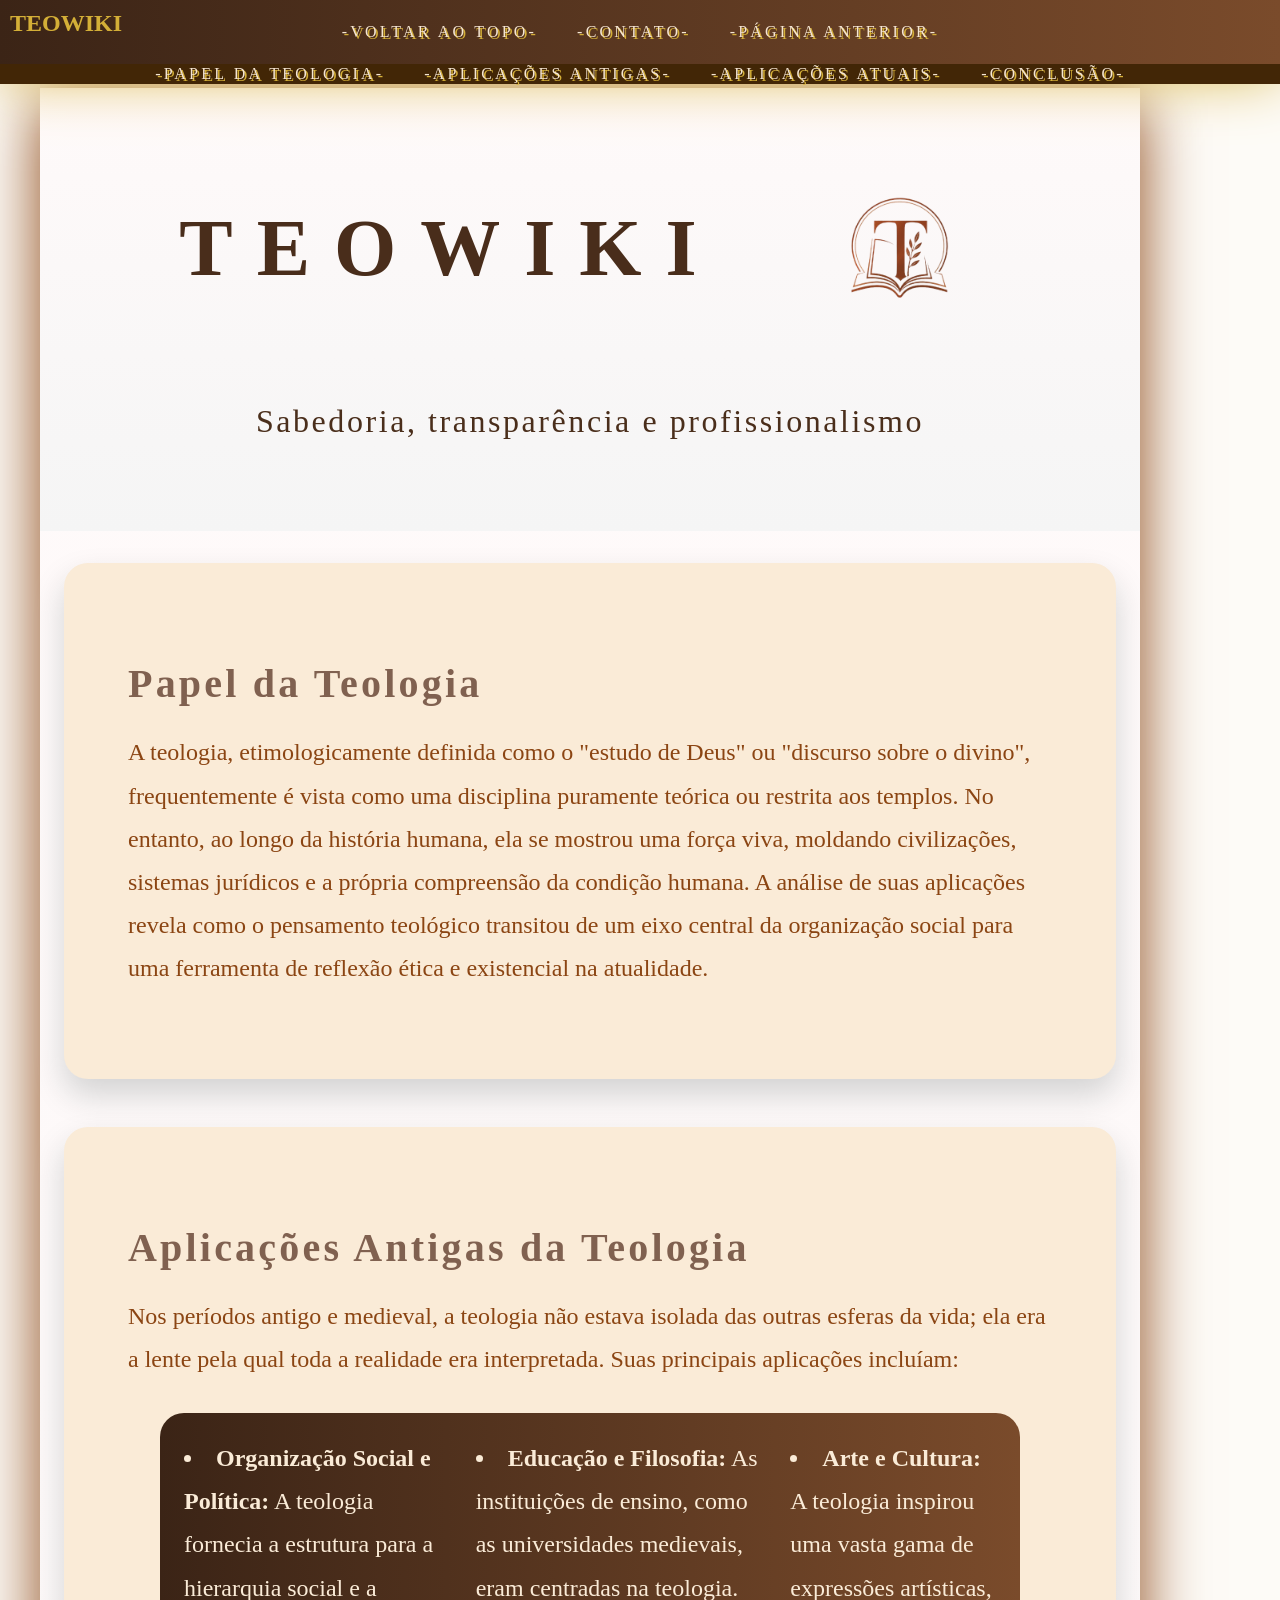
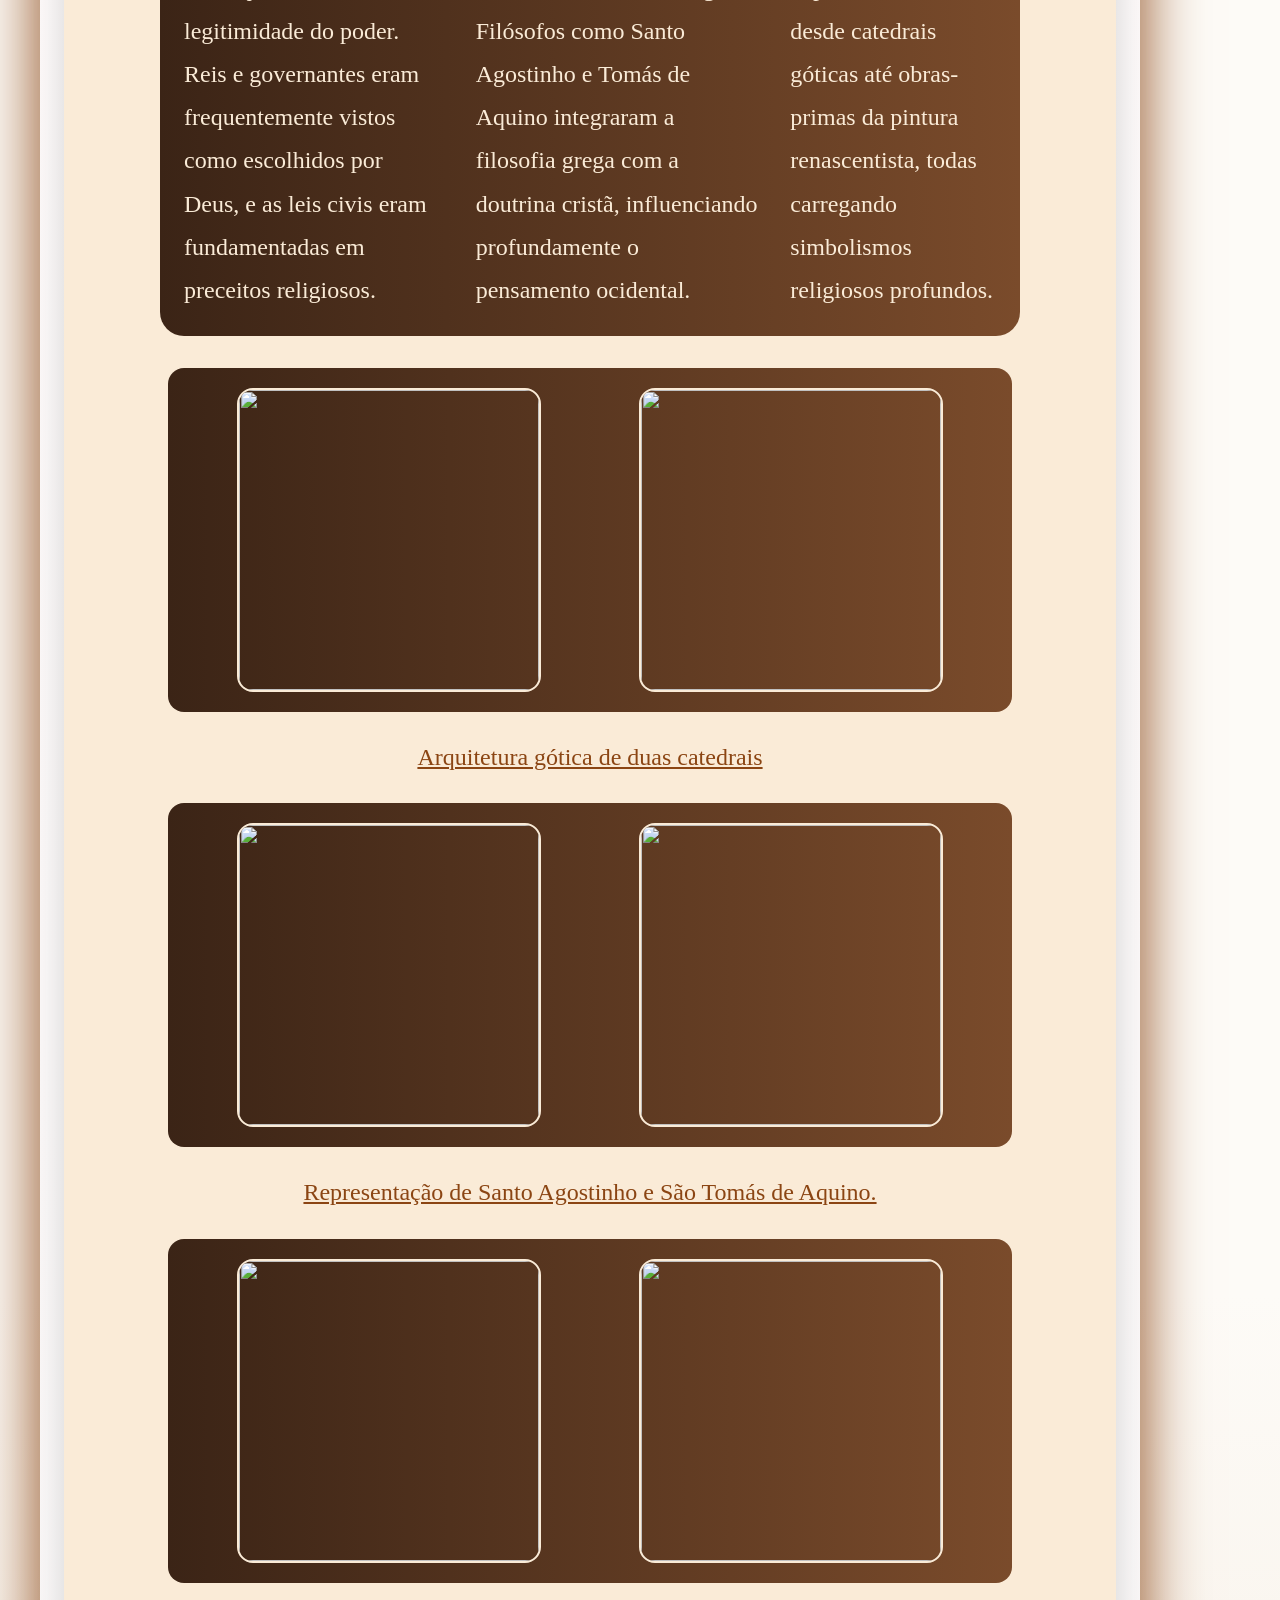
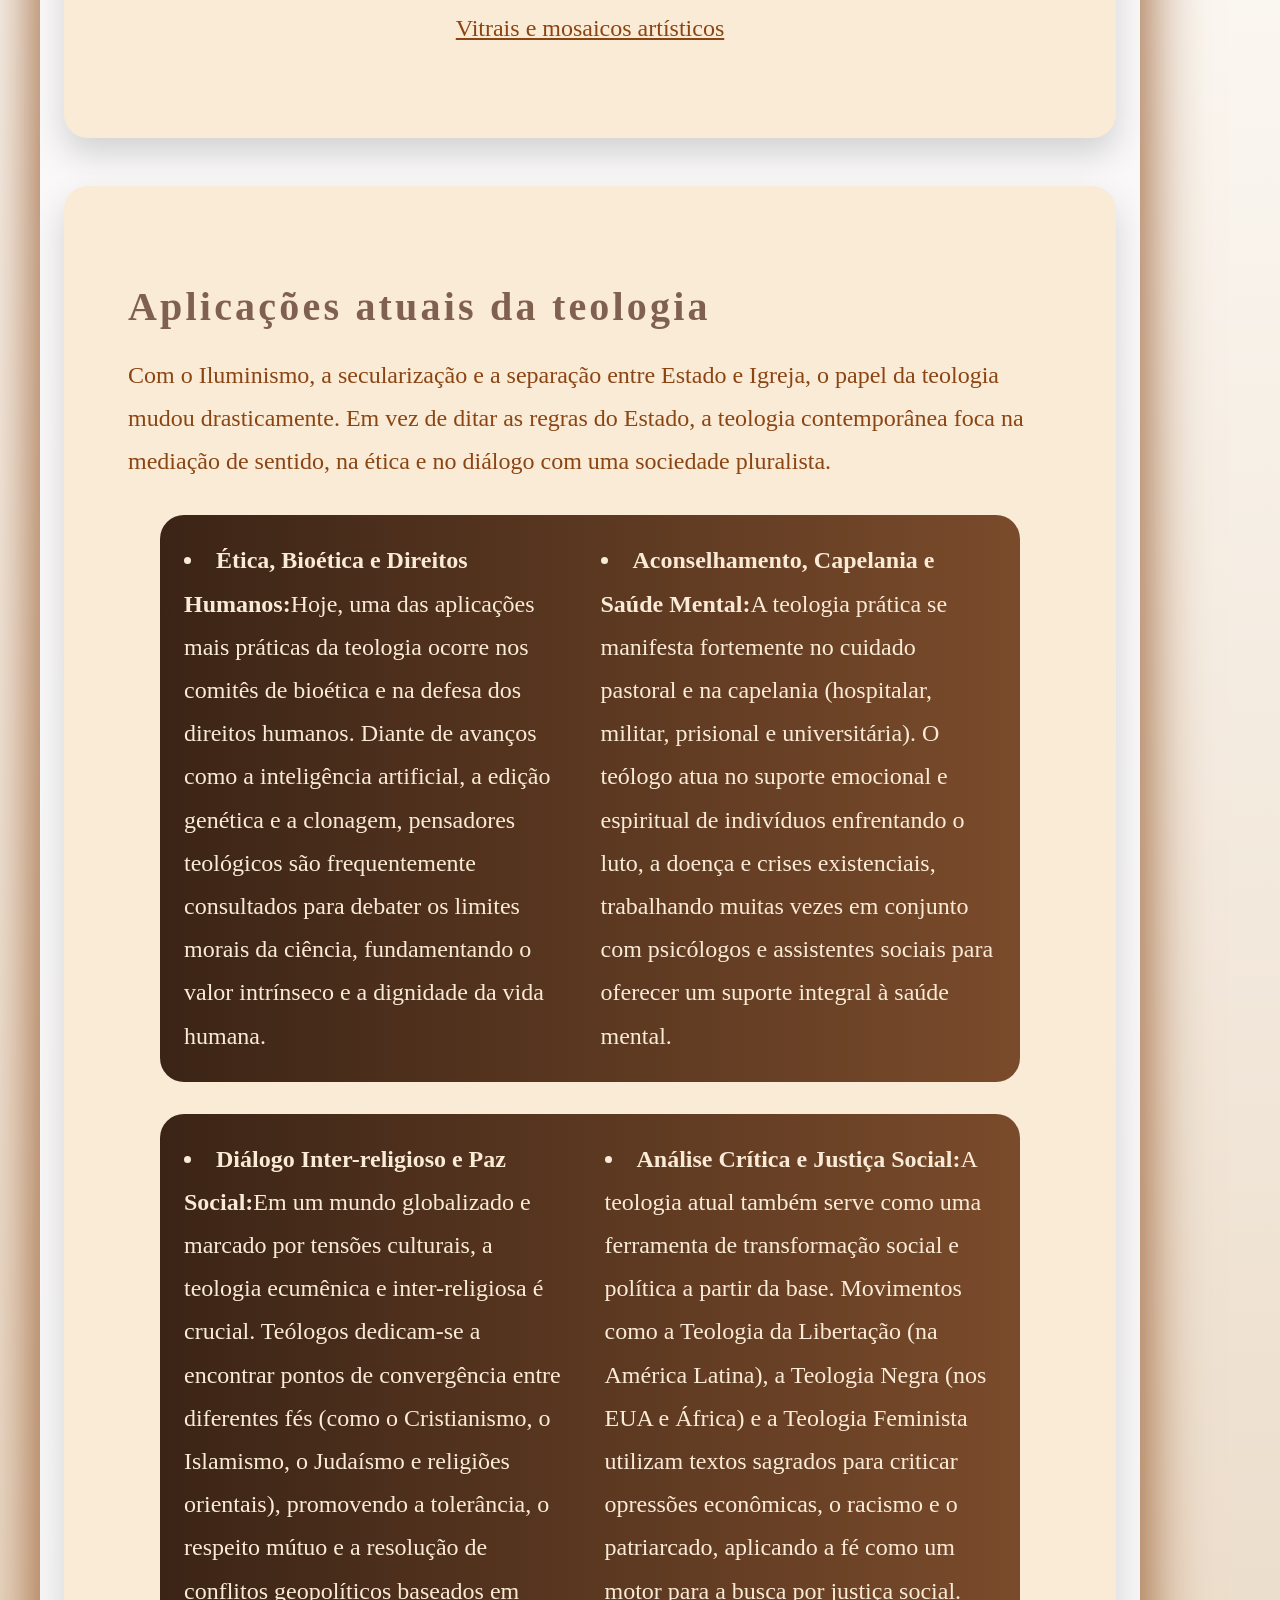
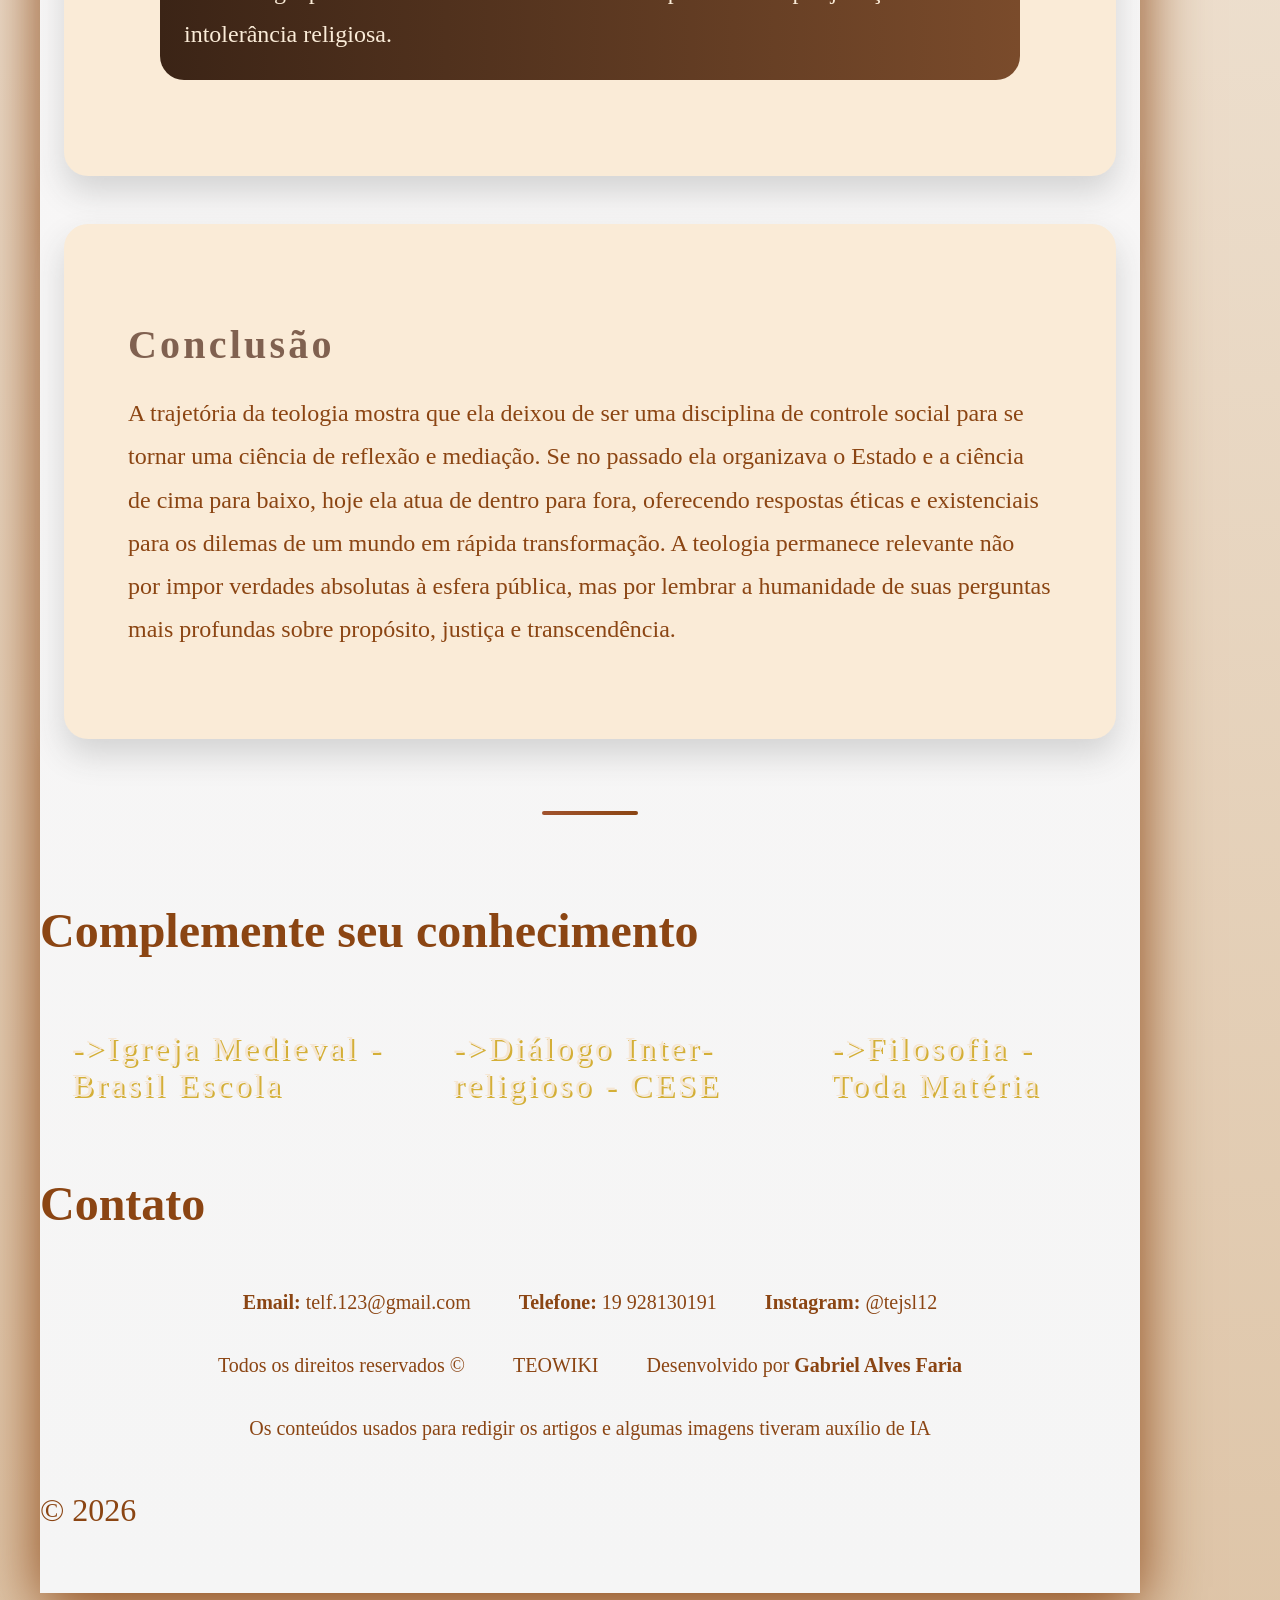
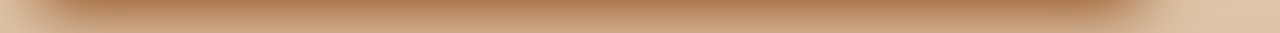
==== SRC/PAGES/Aplicações.html @ 486eb7dd "Introdução a segunda parte do projeto (correção de erros e adição de Javascript" ====
<!DOCTYPE html>
<html lang="en">
<head>
  <meta charset="UTF-8" />
  <meta name="viewport" content="width=device-width, initial-scale=1.0" />
  <title>TEOWIKI</title>
  <link rel="stylesheet" href="../CSS/style.css" />
</head>
<body>
  <main>

     <nav>
      <div class="Título">
      <h1>TEOWIKI</h1>
      </div>
      <a href="#-VOLTAR AO TOPO-">-VOLTAR AO TOPO-</a>
      <a href="#-CONTATO-">-CONTATO-</a>
      <a href="Serviços.html">-PÁGINA ANTERIOR-</a>
    </nav>
    <aside>
      <a href="#-PAPEL DA TEOLOGIA-">-PAPEL DA TEOLOGIA-</a>
      <a href="#-APLICAÇÕES ANTIGAS-">-APLICAÇÕES ANTIGAS-</a>
      <a href="#-APLICAÇÕES ATUAIS-">-APLICAÇÕES ATUAIS-</a>
      <a href="#-CONCLUSÃO-">-CONCLUSÃO-</a>
    </aside>
    <header>
      <div id="-VOLTAR AO TOPO-" class="Logotipo">
      <h1>TEOWIKI</h1>
      <img src="../ASSETS/Images/Imagem_1.png" id="imagem1">
      </div>
      <p>Sabedoria, transparência e profissionalismo</p>
    </header>


    <section>
      <article id="-PAPEL DA TEOLOGIA-" class="Conteúdo">
        <h2>Papel da Teologia</h2>
        <p>
          A teologia, etimologicamente definida como o "estudo de Deus" ou "discurso sobre o divino",
          frequentemente é vista como uma disciplina puramente teórica ou restrita aos templos.
          No entanto, ao longo da história humana, ela se mostrou uma força viva, moldando civilizações,
          sistemas jurídicos e a própria compreensão da condição humana. A análise de suas aplicações revela
          como o pensamento teológico transitou de um eixo central da organização social para uma ferramenta
          de reflexão ética e existencial na atualidade.
        </p>
      </article>

      <article id="-APLICAÇÕES ANTIGAS-" class="Conteúdo">
        <h2>Aplicações Antigas da Teologia</h2>
        <p>
          Nos períodos antigo e medieval, a teologia não estava isolada das outras esferas da vida;
          ela era a lente pela qual toda a realidade era interpretada. Suas principais aplicações incluíam:
        </p>
        <div id="Lista">
          <li>
            <strong>Organização Social e Política:</strong> A teologia fornecia a estrutura
            para a hierarquia social e a legitimidade do poder. Reis e governantes eram frequentemente
            vistos como escolhidos por Deus, e as leis civis eram fundamentadas em preceitos religiosos.
          </li>
          <li>
            <strong>Educação e Filosofia:</strong> As instituições de ensino, como as universidades medievais,
            eram centradas na teologia. Filósofos como Santo Agostinho e Tomás de Aquino integraram a filosofia
            grega com a doutrina cristã, influenciando profundamente o pensamento ocidental.
          </li>
          <li>
            <strong>Arte e Cultura:</strong> A teologia inspirou uma vasta gama de expressões artísticas,
            desde catedrais góticas até obras-primas da pintura renascentista, todas carregando simbolismos
            religiosos profundos.
          </li>
        </div>
        <figure>
          <img src="../ASSETS/Images/Imagem 2 Aplicações.jpg">
          <img src="../ASSETS/Images/Imagem 3 Aplicações.jpg">  
        </figure>
          <p id="Legenda">
            Arquitetura gótica de duas catedrais
          </p>
          <figure>
            <img src="../ASSETS/Images/Imagem 4 Aplicações.jpg">
            <img src="../ASSETS/Images/Imagem 5 Aplicações.webp">
          </figure>
          <p id="Legenda">
            Representação de Santo Agostinho e São Tomás de Aquino.
          </p>
          <figure>
            <img src="../ASSETS/Images/Imagem 6 Aplicações.jpg">
            <img src="../ASSETS/Images/Imagem 7 Aplicações.jpg">
          </figure>
          <p id="Legenda">
            Vitrais e mosaicos artísticos
          </p>
      </article>

      <article id="-APLICAÇÕES ATUAIS-" class="Conteúdo">
        <h2>Aplicações atuais da teologia</h2>
        <p>
          Com o Iluminismo, a secularização e a separação entre Estado e Igreja, o papel da teologia
          mudou drasticamente. Em vez de ditar as regras do Estado, a teologia contemporânea foca
          na mediação de sentido, na ética e no diálogo com uma sociedade pluralista.
        </p>
        <div id="Lista">
          <li>
            <strong>Ética, Bioética e Direitos Humanos:</strong>Hoje, uma das aplicações mais práticas
            da teologia ocorre nos comitês de bioética e na defesa dos direitos humanos. Diante de
            avanços como a inteligência artificial, a edição genética e a clonagem, pensadores
            teológicos são frequentemente consultados para debater os limites morais da ciência,
            fundamentando o valor intrínseco e a dignidade da vida humana.
          </li>
          <li>
            <strong>Aconselhamento, Capelania e Saúde Mental:</strong>A teologia prática se manifesta
            fortemente no cuidado pastoral e na capelania (hospitalar, militar, prisional e universitária).
            O teólogo atua no suporte emocional e espiritual de indivíduos enfrentando o luto,
            a doença e crises existenciais, trabalhando muitas vezes em conjunto com psicólogos
            e assistentes sociais para oferecer um suporte integral à saúde mental.
          </li>
        </div>
        <div id="Lista">
          <li>
            <strong>Diálogo Inter-religioso e Paz Social:</strong>Em um mundo globalizado e marcado por tensões
            culturais, a teologia ecumênica e inter-religiosa é crucial. Teólogos dedicam-se a encontrar 
            pontos de convergência entre diferentes fés (como o Cristianismo, o Islamismo, o Judaísmo e
            religiões orientais), promovendo a tolerância, o respeito mútuo e a resolução de conflitos
            geopolíticos baseados em intolerância religiosa.
          </li>
          <li>
            <strong>Análise Crítica e Justiça Social:</strong>A teologia atual também serve como uma ferramenta
            de transformação social e política a partir da base. Movimentos como a Teologia da Libertação
            (na América Latina), a Teologia Negra (nos EUA e África) e a Teologia Feminista utilizam textos
            sagrados para criticar opressões econômicas, o racismo e o patriarcado, aplicando a fé como um
            motor para a busca por justiça social.
          </li>
        </div>
      </article>
      <article id="-CONCLUSÃO-" class="Conteúdo">
        <h2>Conclusão</h2>
        <p>
        A trajetória da teologia mostra que ela deixou de ser uma disciplina de controle social para se tornar
        uma ciência de reflexão e mediação. Se no passado ela organizava o Estado e a ciência de cima para baixo,
        hoje ela atua de dentro para fora, oferecendo respostas éticas e existenciais para os dilemas de um 
        mundo em rápida transformação. A teologia permanece relevante não por impor verdades absolutas à esfera
        pública, mas por lembrar a humanidade de suas perguntas mais profundas sobre propósito, justiça e transcendência.
        </p>
      </article>

      <div class="Barradecorativa"></div>
    </section>

    <footer id="-CONTATO-">
      <h2>Complemente seu conhecimento</h2>
      <div class="Complementos">
        <a href="https://brasilescola.uol.com.br/historiag/igreja-medieval.htm">->Igreja Medieval - Brasil Escola</a>
        <a href="https://cese.org.br/blog/dialogo-inter-religioso-o-que-e-quem-participa-e-como-surgiu/">->Diálogo Inter-religioso - CESE</a>
        <a href="https://www.todamateria.com.br/o-que-e-filosofia/">->Filosofia - Toda Matéria</a>
      </div>
      <h2>Contato</h2>
      <div class="Contatos">
        <p><strong>Email:</strong> telf.123@gmail.com</p>
        <p><strong>Telefone:</strong> 19 928130191</p>
        <p><strong>Instagram:</strong> @tejsl12</p>
      </div>
      <div class="Contatos">
        <p>
          Todos os direitos reservados &copy;
        </p>
        <p>
          TEOWIKI
        </p>
        <p>
          Desenvolvido por <strong>Gabriel Alves Faria</strong>
        </p>
      </div>
      <div class="Contatos">
        <p>Os conteúdos usados para redigir os artigos e algumas imagens tiveram auxílio de IA</p>
      </div>
      <p>&copy; 2026</p>
    </footer>
  </main>
</body>
</html>
---- SRC/CSS/style.css ----
/*Definições universais de fonte e tipo de rolagem*/

html{
  scroll-behavior: smooth;
  font-family: 'Georgia', 'Times New Roman', serif;
}

/*Estilização da barra de navegação principal*/

nav{
  position: fixed;
  top: 0;
  left: 0;
  width: 100%;
  height: 64px;
  display: flex;
  align-items: center;
  justify-content: center;
  gap: 2.5rem;
  background: linear-gradient(to right, #3b2416, #7a4b2b);
  box-shadow: 0px 10px 60px  #D4AF37;
}

/*Estilização dos links da barra de navegação e dos demais links*/

nav a:link,nav a:visited, aside a:link, aside a:visited, .Conteúdo a:link, .Conteúdo a:visited, .Complementos a:link, .Complementos a:visited {
  color: #F5E6D3;
  text-decoration:none;
  letter-spacing: 0.2rem;
  text-shadow: 2px 2px #D4AF37;
}

/*Estilização da logotipo presente na barra de navegação*/

.Título{
  position: fixed;
  top: -10px;
  left: 10px;
  display: flex;
  align-items: center;
  justify-content: center;
  font-family: 'Palatino Linotype', 'Book Antiqua', Palatino, serif;
  color: #D4AF37;
}

/*Barra de navegação secundária presente nos artigos*/

aside{
  position: fixed;
  top: 64px;
  left: 0;
  width: 100%;
  height: 20px;
  display: flex;
  align-items: center;
  justify-content: center;
  gap: 2.5rem;
  background-color: #422606;
  color: #f7efe6;
}

/*Estilização dos links presentes no corpo da página*/

.Conteúdo a:link, .Conteúdo a:visited {
  color: sienna;
  text-decoration:none;
  letter-spacing: 0.2rem;
  font-size: 2rem;
  text-shadow: 1px 1px snow, 2px 2px saddlebrown;
}

/*Estilização do fundo da página e do posicionamento dos itens*/

body {
  background: linear-gradient( #FDFBF7 0%, #FDFBF7 45%, #dec5a8 100%);
  color: saddlebrown;
  place-items: center;
  padding:5rem 2rem 2rem 2rem;
}

/*Estilização do conteúdo principal, a seção central ao meio do body*/

main {
  width: 100%;
  max-width: 1100px;
  background: linear-gradient(snow, whitesmoke);
  box-shadow: 0 15px 60px saddlebrown;
}

/*Estilização da logotipo completa, a que está dentro do main*/

header {
  padding: 4rem 3rem 4rem 3rem;
  text-align: center;
  background: linear-gradient(snow, whitesmoke);
}

/*Estilização do título da logo*/

header h1{
  font-size: 5rem;
  letter-spacing: 0.3em;
  line-height: 1.05;
  margin-bottom: 1rem;
  font-family: 'Palatino Linotype', 'Book Antiqua', Palatino, serif;
  color: #4A2E1B;
}

/*Estilização do slogan da logo*/

header p {
  font-size: 2rem;
  margin: 1.5rem 1rem 0rem 1rem;
  line-height: 1.85;
  color: #4A2E1B;
  letter-spacing: 0.08em;
  padding: 1rem 4rem 1rem 4rem;
}

/*Espaçamento entre a imaqem e o título */

.Logotipo{
  display: flex;
  justify-content: center;
  mix-blend-mode: multiply;
  gap: 5rem;
}

/*Logotipo*/

#imagem1{
  width: 200px;
  height: 200px;
  mix-blend-mode: multiply;
}

/*Fundo e posicionamento interno das divs que comportam imagens*/

figure{
  display: flex;
  align-items: center;
  justify-content: space-around;
  background: linear-gradient(to right, #3b2416, #7a4b2b);
  padding: 20px;
  border-radius:1rem;
}

/*Bordas e transições de largura das imagens*/

figure img{
  border-radius:1rem;
  border:2px solid antiquewhite;
  width: 300px;
  height: 300px;
  transition: width 2s;
}

/*Transição passando o mouse*/

figure img:hover{
   width: 500px;
}

/*Legenda das imagens*/

#Legenda{
  display: flex;
  justify-content: center;
  font-size: 1.5rem;
  text-decoration: underline;
}

/*Seção que comporta os articles, que subdividem a página*/

section {
  display: flex;
  flex-direction: column;
  gap: 3rem;
  padding: 2rem 1.5rem 3rem 1.5rem;
}

/*Estilização dos quadrados que possuem o conteúdo do site*/

article {
  background: antiquewhite;
  border-radius: 1.5rem;
  padding: 4rem;
  box-shadow: 0 16px 32px lightgray;
}

article h2 {
  margin-bottom: 0.75rem;
  color: #806150;
  font-size: 2.5rem;
  letter-spacing: 0.08em;
}

article p {
  color: saddlebrown;
  line-height: 1.8;
  font-size: 1.5rem;
}

.Barradecorativa {
  width: 6rem;
  height: 0.25rem;
  margin: 1.5rem auto 0rem;
  background: linear-gradient(to right, sienna, saddlebrown);
  border-radius: 1000px;
}

/*Estilização das listas com tópicos*/

#Lista{
  display: flex;
  flex-direction:row;
  font-size: 1.5rem;
  gap: 2rem;
  padding: 1rem;
  line-height: 1.8;
  border-radius: 5px;
  background: linear-gradient(to right, #3b2416, #7a4b2b);
  color: antiquewhite;
  padding: 1.5rem;
  border-radius: 1.5rem;
  margin: 2rem;
}

/*Seção final do site, com contatos*/

footer{
  place-items: center;
  flex-wrap: wrap;
  font-size: 2rem;
  padding-bottom: 2rem;
}

/*Links e conteúdos adicionais no final*/

.Complementos{
  display: flex;
  justify-content: center;
  gap: 2rem;
  font-size: 2rem;
  padding: 2rem;
}

/*Article mais chamativo*/

.Artigos{
  display: flex;
  flex-direction: column;
  justify-content: center;
  align-items: center;
  background: antiquewhite;
  border:0.5rem solid sienna;
  border-radius: 1.5rem;
  padding: 4rem;
  box-shadow: 0 32px 64px saddlebrown;
  font-size: 2rem;
}

/*Links do final da página*/

.Artigos a{
  color: sienna;
  text-decoration:underline;
  letter-spacing: 0.2rem;
  text-shadow: 1px 1px snow, 2px 2px saddlebrown;
}


/*Estilização do conteúdo interno do footer*/

.Contatos{
  display: flex;
  justify-content: center;
  gap: 3rem;
  font-size: 1.25rem;
}
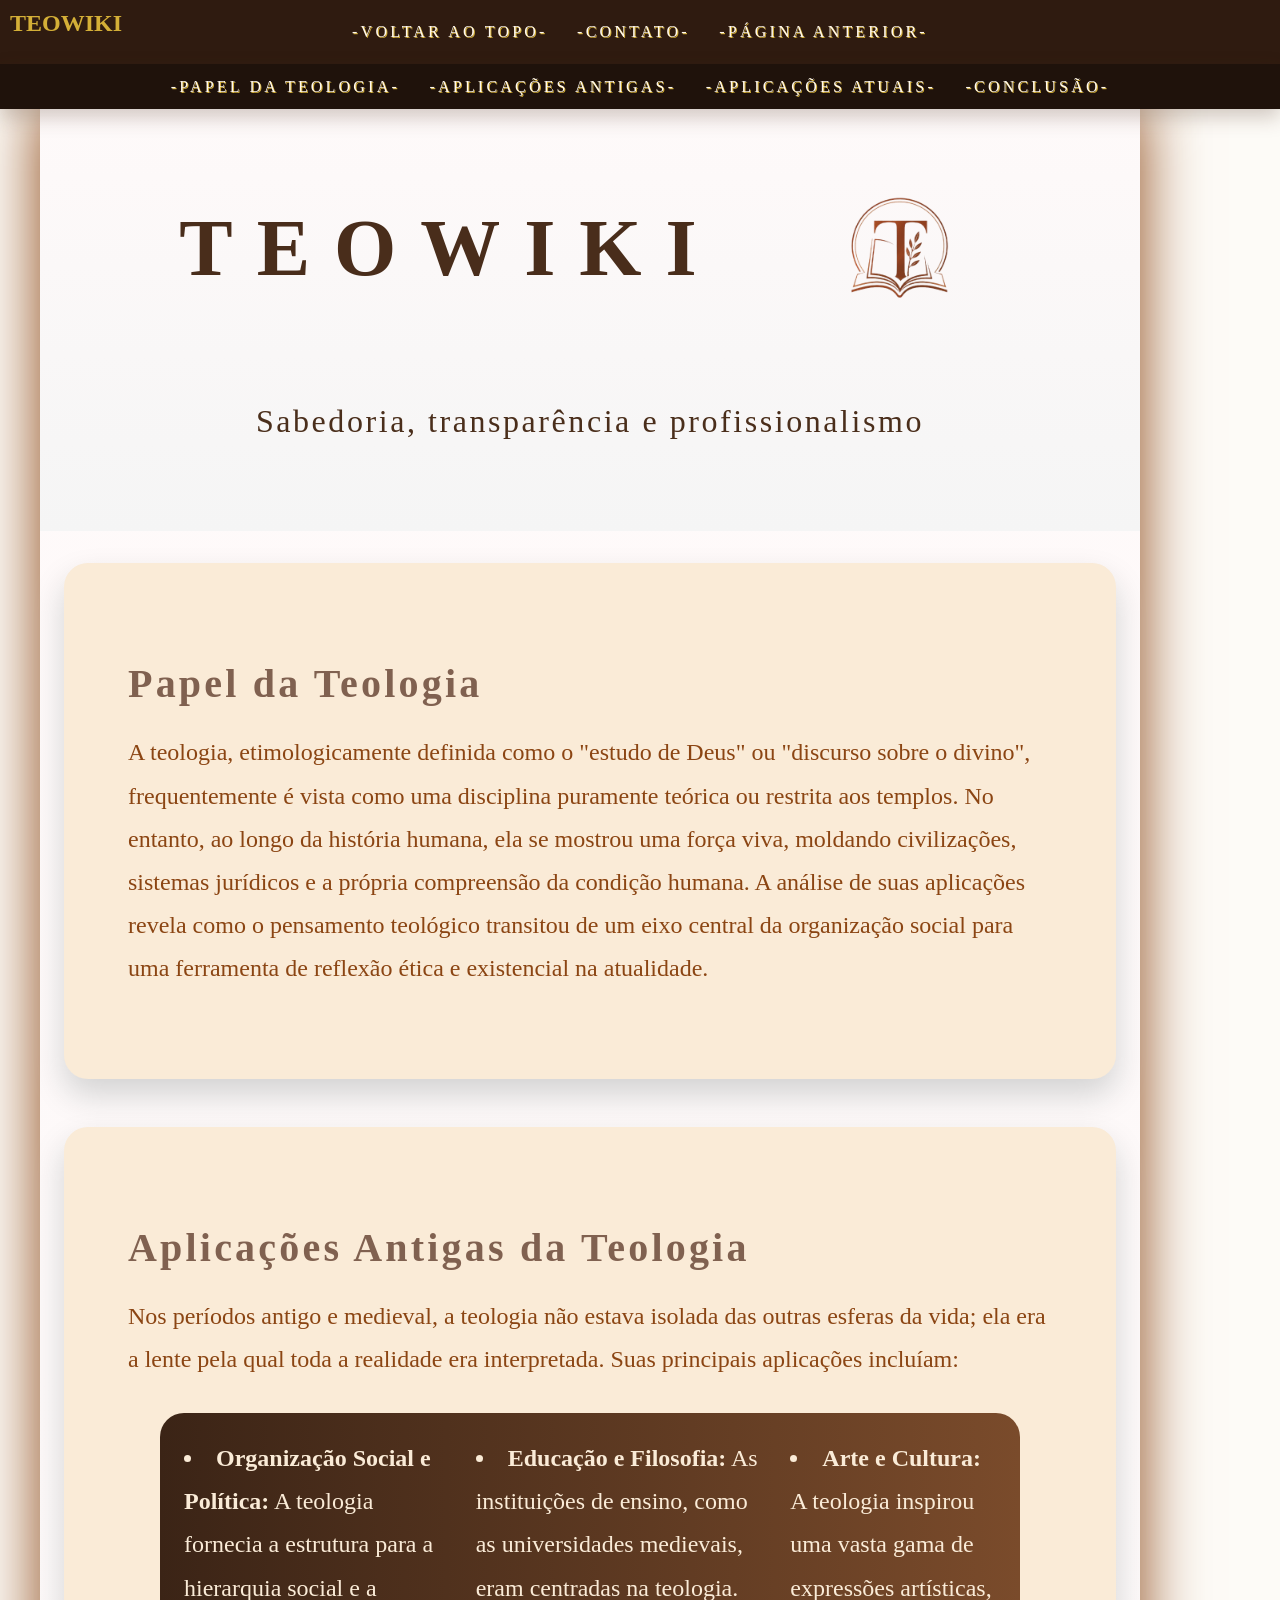
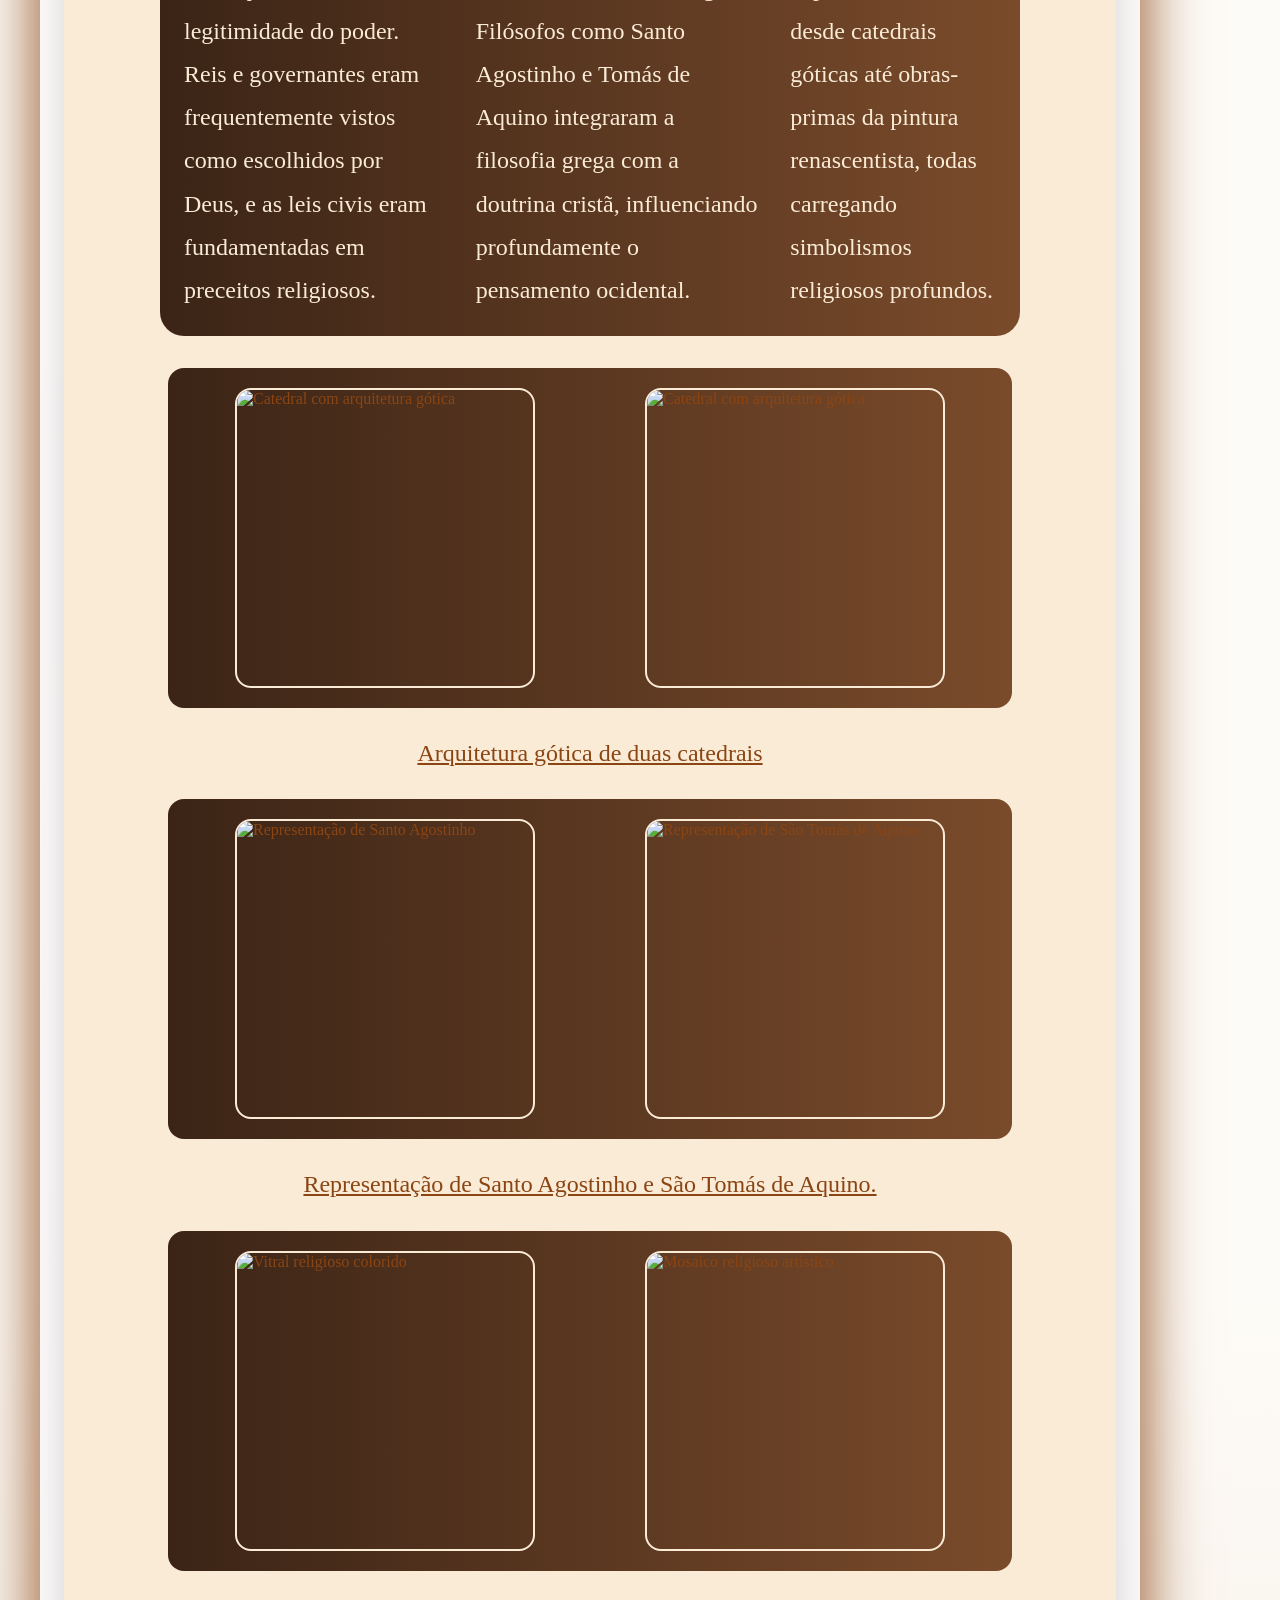
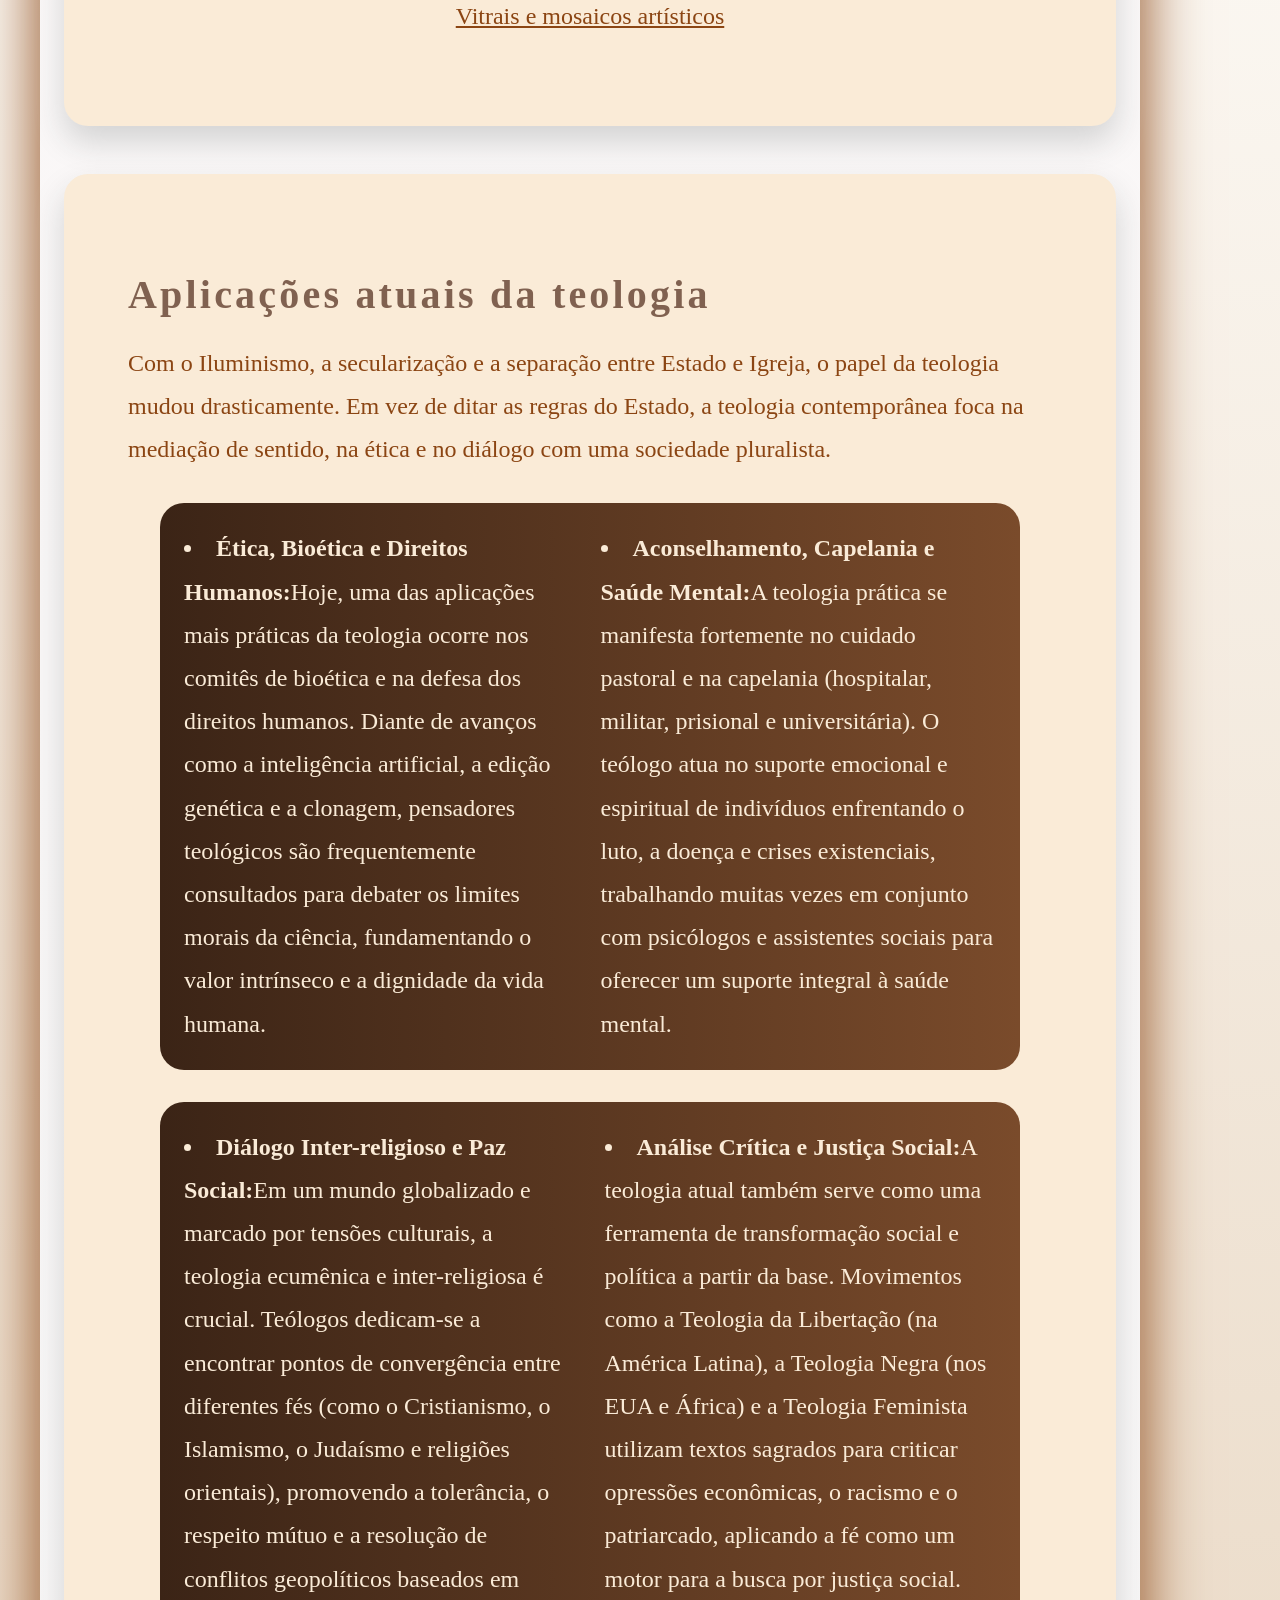
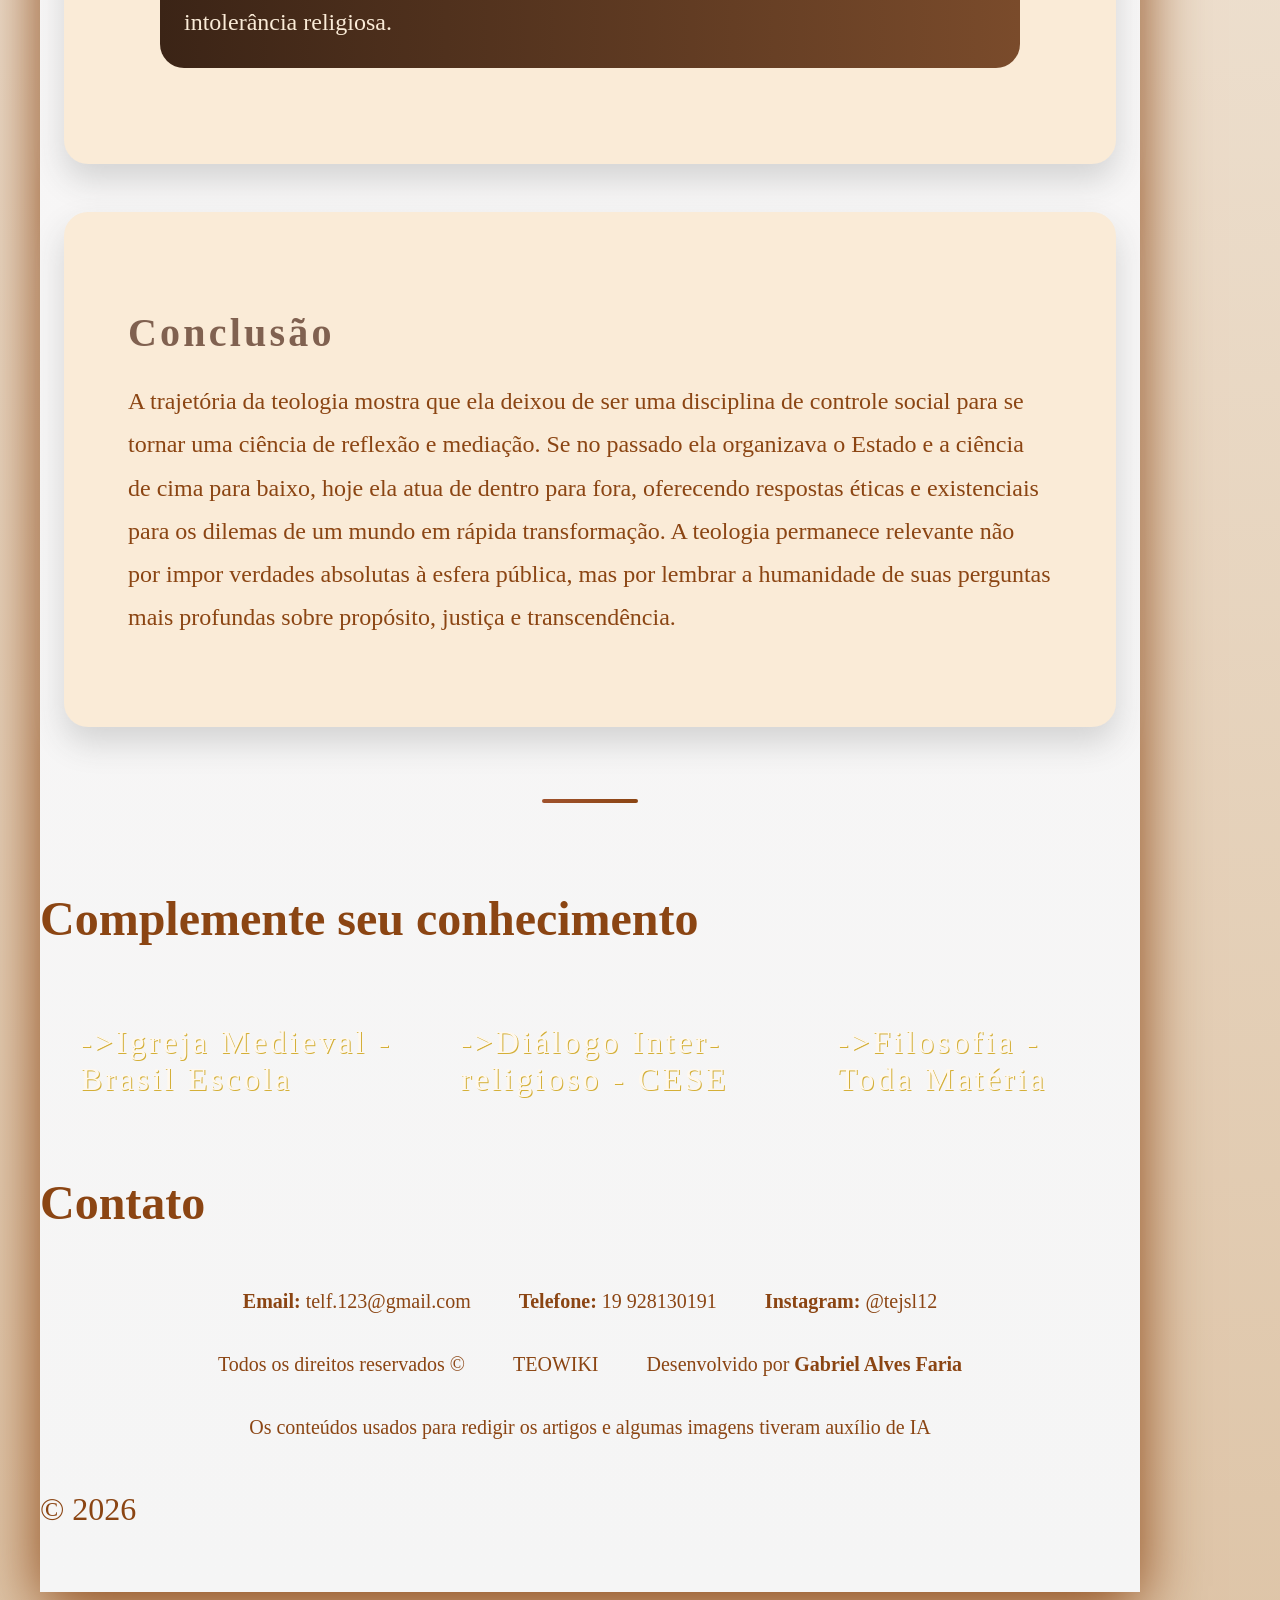
==== commit 627c5dfb: "Alterações do css, inclusão de responsividade básica, e acessibilidade" ====
--- a/SRC/PAGES/Aplicações.html
+++ b/SRC/PAGES/Aplicações.html
@@ -1,5 +1,5 @@
 <!DOCTYPE html>
-<html lang="en">
+<html lang="pt-BR">
 <head>
   <meta charset="UTF-8" />
   <meta name="viewport" content="width=device-width, initial-scale=1.0" />
@@ -26,7 +26,7 @@
     <header>
       <div id="-VOLTAR AO TOPO-" class="Logotipo">
       <h1>TEOWIKI</h1>
-      <img src="../ASSETS/Images/Imagem_1.png" id="imagem1">
+      <img src="../ASSETS/Images/Imagem_1.png" id="imagem1" alt="Logotipo da TEOWIKI">
       </div>
       <p>Sabedoria, transparência e profissionalismo</p>
     </header>
@@ -69,22 +69,22 @@
           </li>
         </div>
         <figure>
-          <img src="../ASSETS/Images/Imagem 2 Aplicações.jpg">
-          <img src="../ASSETS/Images/Imagem 3 Aplicações.jpg">  
+          <img src="../ASSETS/Images/Imagem 2 Aplicações.jpg" alt="Catedral com arquitetura gótica">
+          <img src="../ASSETS/Images/Imagem 3 Aplicações.jpg" alt="Catedral com arquitetura gótica">  
         </figure>
           <p id="Legenda">
             Arquitetura gótica de duas catedrais
           </p>
           <figure>
-            <img src="../ASSETS/Images/Imagem 4 Aplicações.jpg">
-            <img src="../ASSETS/Images/Imagem 5 Aplicações.webp">
+            <img src="../ASSETS/Images/Imagem 4 Aplicações.jpg" alt="Representação de Santo Agostinho">
+            <img src="../ASSETS/Images/Imagem 5 Aplicações.webp" alt="Representação de São Tomás de Aquino">
           </figure>
           <p id="Legenda">
             Representação de Santo Agostinho e São Tomás de Aquino.
           </p>
           <figure>
-            <img src="../ASSETS/Images/Imagem 6 Aplicações.jpg">
-            <img src="../ASSETS/Images/Imagem 7 Aplicações.jpg">
+            <img src="../ASSETS/Images/Imagem 6 Aplicações.jpg" alt="Vitral religioso colorido">
+            <img src="../ASSETS/Images/Imagem 7 Aplicações.jpg" alt="Mosaico religioso artístico">
           </figure>
           <p id="Legenda">
             Vitrais e mosaicos artísticos
@@ -176,4 +176,4 @@
     </footer>
   </main>
 </body>
-</html>+</html>
--- a/SRC/CSS/style.css
+++ b/SRC/CSS/style.css
@@ -3,6 +3,11 @@
 html{
   scroll-behavior: smooth;
   font-family: 'Georgia', 'Times New Roman', serif;
+}
+
+
+* {
+  box-sizing: border-box;
 }
 
 /*Estilização da barra de navegação principal*/
@@ -12,22 +17,35 @@
   top: 0;
   left: 0;
   width: 100%;
-  height: 64px;
+  min-height: 64px;
+  height: auto;
   display: flex;
   align-items: center;
   justify-content: center;
-  gap: 2.5rem;
-  background: linear-gradient(to right, #3b2416, #7a4b2b);
-  box-shadow: 0px 10px 60px  #D4AF37;
+  gap: 0.75rem;
+  background: #2f1b10;
+  box-shadow: 0 8px 24px rgba(74, 46, 27, 0.35);
 }
 
 /*Estilização dos links da barra de navegação e dos demais links*/
 
 nav a:link,nav a:visited, aside a:link, aside a:visited, .Conteúdo a:link, .Conteúdo a:visited, .Complementos a:link, .Complementos a:visited {
-  color: #F5E6D3;
+  color: #fff8ed;
   text-decoration:none;
+  text-shadow: none;
   letter-spacing: 0.2rem;
-  text-shadow: 2px 2px #D4AF37;
+  text-shadow: 1px 1px #D4AF37;
+  padding: 0.35rem 0.55rem;
+  border-radius: 0.35rem;
+}
+
+nav a:hover,
+aside a:hover,
+.Conteúdo a:hover,
+.Complementos a:hover,
+.Artigos a:hover {
+  background: rgba(212, 175, 55, 0.18);
+  text-shadow: none;
 }
 
 /*Estilização da logotipo presente na barra de navegação*/
@@ -50,13 +68,20 @@
   top: 64px;
   left: 0;
   width: 100%;
-  height: 20px;
+  height: auto;
   display: flex;
   align-items: center;
   justify-content: center;
-  gap: 2.5rem;
-  background-color: #422606;
+  gap: 0.75rem;
+  background-color: #1f120b;
+  box-shadow: 0 8px 20px rgba(74, 46, 27, 0.25);
   color: #f7efe6;
+}
+
+nav,
+aside {
+  padding: 0.5rem 1rem;
+  flex-wrap: wrap;
 }
 
 /*Estilização dos links presentes no corpo da página*/
@@ -138,11 +163,13 @@
 
 figure{
   display: flex;
+  flex-wrap: wrap;
   align-items: center;
   justify-content: space-around;
   background: linear-gradient(to right, #3b2416, #7a4b2b);
   padding: 20px;
   border-radius:1rem;
+  gap: 1rem;
 }
 
 /*Bordas e transições de largura das imagens*/
@@ -153,12 +180,13 @@
   width: 300px;
   height: 300px;
   transition: width 2s;
+  object-fit: cover;
 }
 
 /*Transição passando o mouse*/
 
-figure img:hover{
-   width: 500px;
+figure img:hover {
+  width: 360px;
 }
 
 /*Legenda das imagens*/
@@ -277,4 +305,129 @@
   justify-content: center;
   gap: 3rem;
   font-size: 1.25rem;
-}+}
+
+/*Acessibilidade e responsividade ao focus (uso do tab)*/
+
+a:focus-visible,
+button:focus-visible,
+img:focus-visible {
+  outline: 3px solid #0b5fff;
+  outline-offset: 4px;
+  border-radius: 0.35rem;
+}
+
+/*Responsividade em telas menores*/
+
+@media (max-width: 900px) {
+  body {
+    padding: 7.5rem 1rem 1.5rem 1rem;
+  }
+  aside {
+    top: 98px;
+  }
+
+  .Título {
+    position: static;
+    width: 100%;
+  }
+
+  .Título h1 {
+    margin: 0;
+  }
+
+  nav a,
+  aside a {
+    font-size: 0.9rem;
+  }
+
+  header {
+    padding: 2.5rem 1rem;
+  }
+
+  header h1 {
+    font-size: 3rem;
+    letter-spacing: 0.14em;
+  }
+
+  header p {
+    font-size: 1.25rem;
+    padding: 0;
+    margin: 1rem 0 0;
+  }
+
+  .Logotipo,
+  .Contatos,
+  .Complementos {
+    flex-direction: column;
+    align-items: center;
+    gap: 1rem;
+    text-align: center;
+  }
+
+  article,
+  .Artigos {
+    padding: 2rem 1.25rem;
+    border-radius: 0.75rem;
+  }
+
+  article h2 {
+    font-size: 2rem;
+  }
+
+  article p,
+  #Lista {
+    font-size: 1.15rem;
+  }
+
+  #Lista {
+    flex-direction: column;
+    margin: 1rem 0;
+  }
+}
+
+@media (max-width: 560px) {
+  body {
+    padding: 7.5rem 0.5rem 1rem 0.5rem;
+  }
+
+  nav,
+  aside {
+    gap: 0.35rem;
+    padding: 0.45rem;
+  }
+
+  aside {
+    top: 120px;
+  }
+
+  nav a,
+  aside a {
+    font-size: 0.78rem;
+    letter-spacing: 0;
+  }
+
+  section {
+    padding: 1rem 0.75rem 2rem;
+  }
+
+  header h1 {
+    font-size: 2.25rem;
+  }
+
+  #imagem1 {
+    width: 140px;
+    height: 140px;
+  }
+
+  figure {
+    padding: 0.75rem;
+  }
+
+  .Conteúdo a:link,
+  .Conteúdo a:visited,
+  .Complementos,
+  .Artigos {
+    font-size: 1.2rem;
+  }
+}
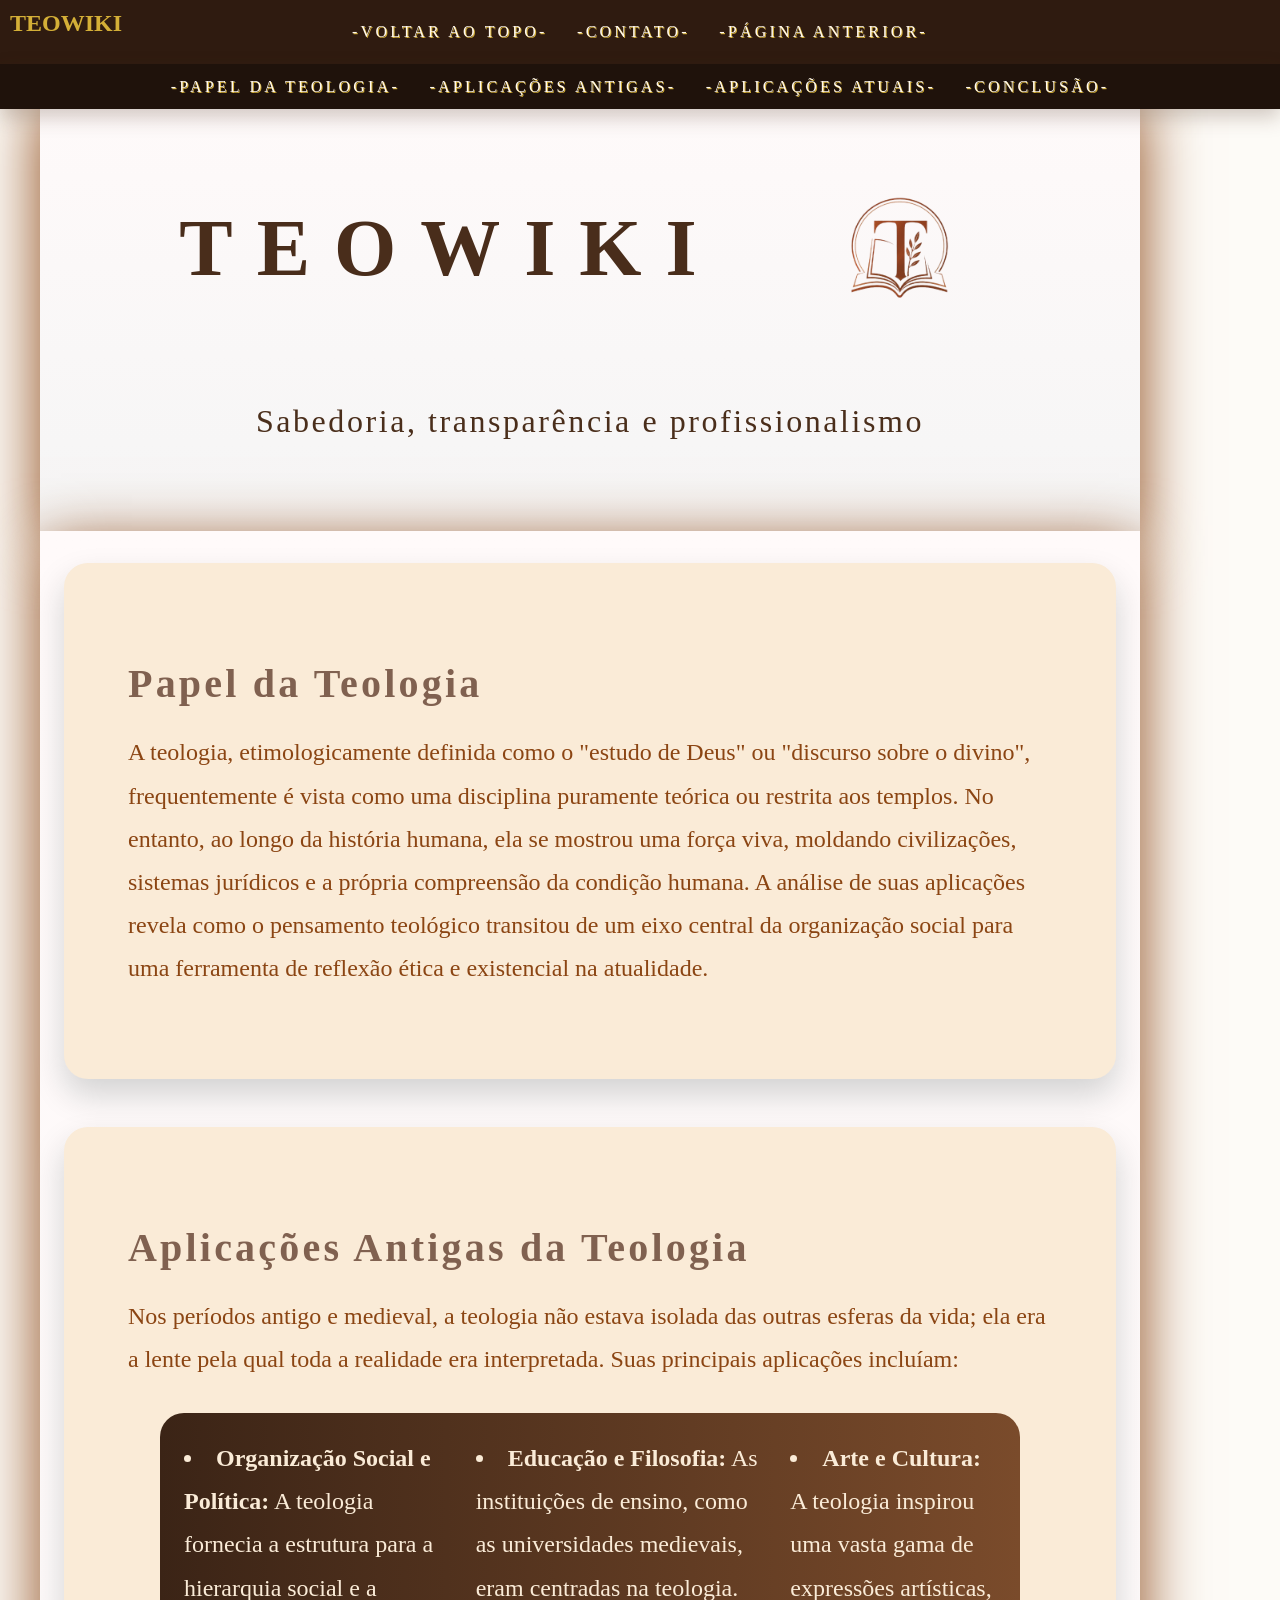
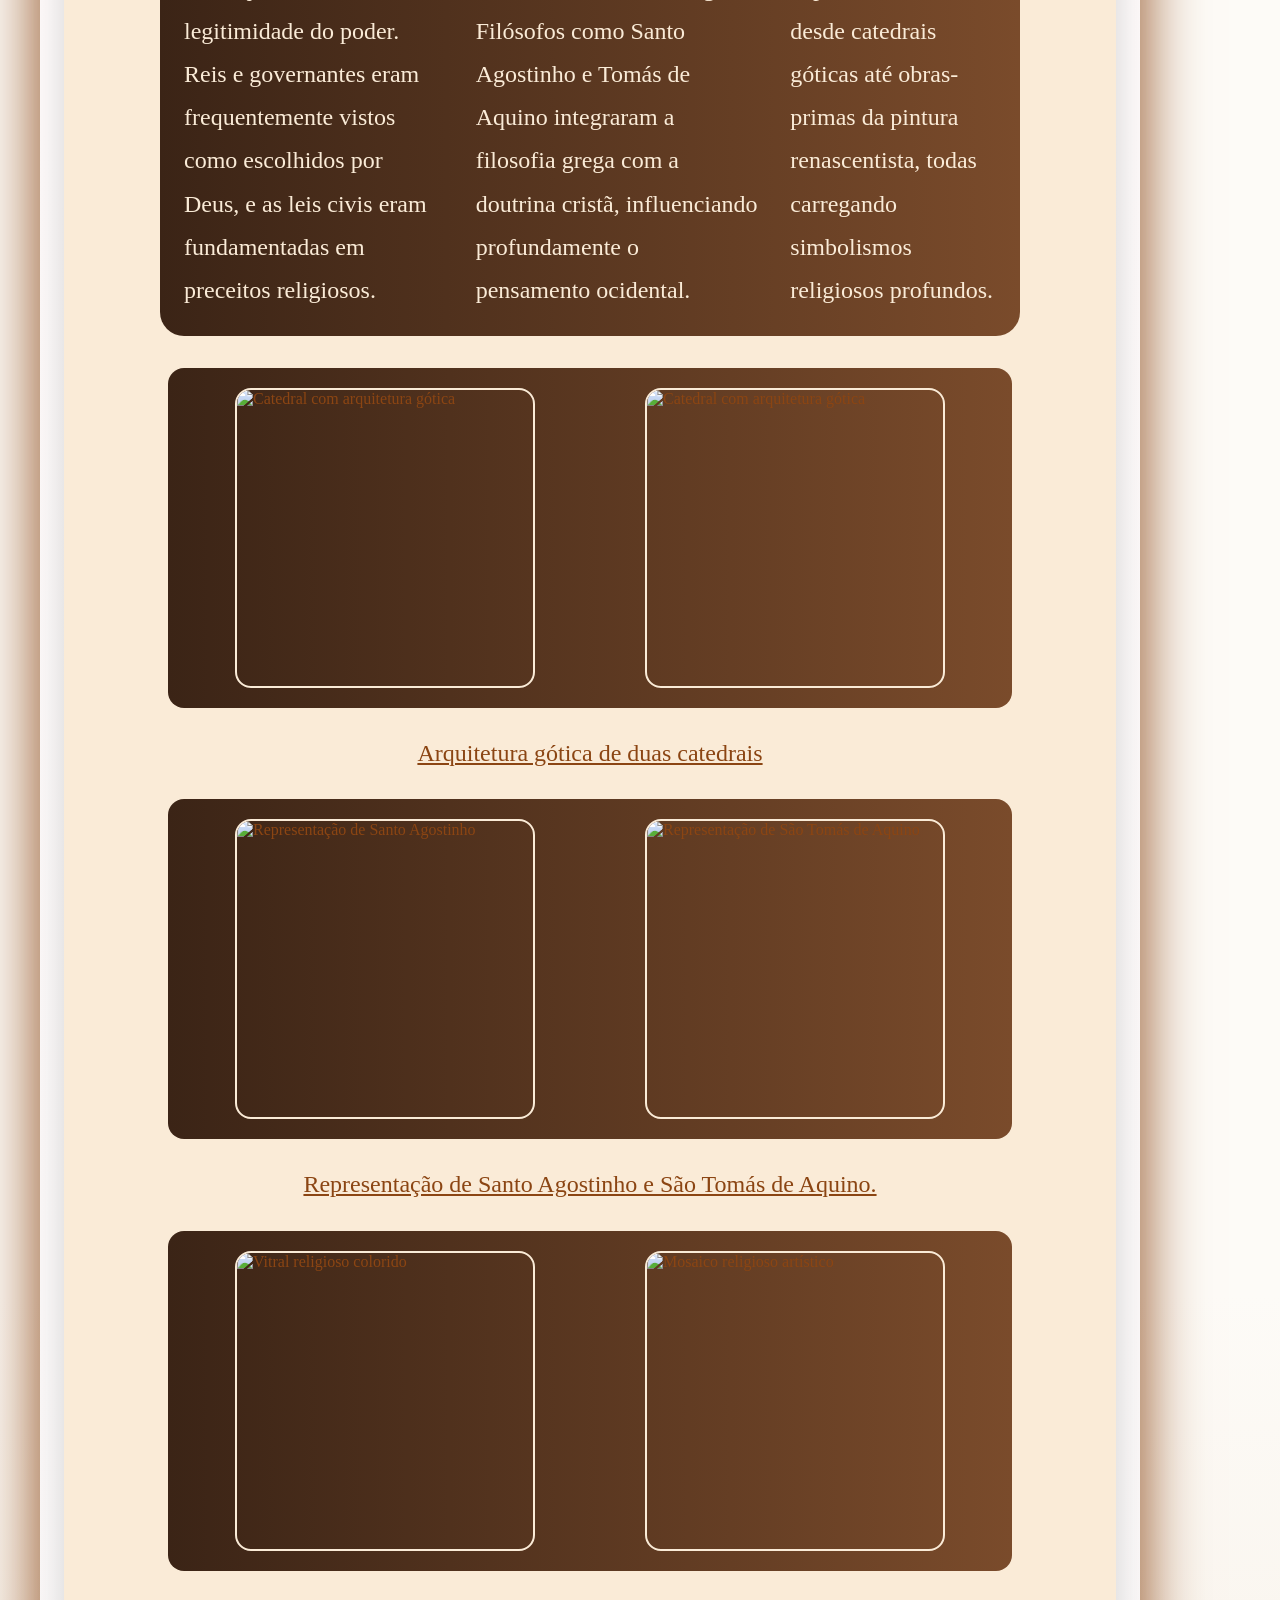
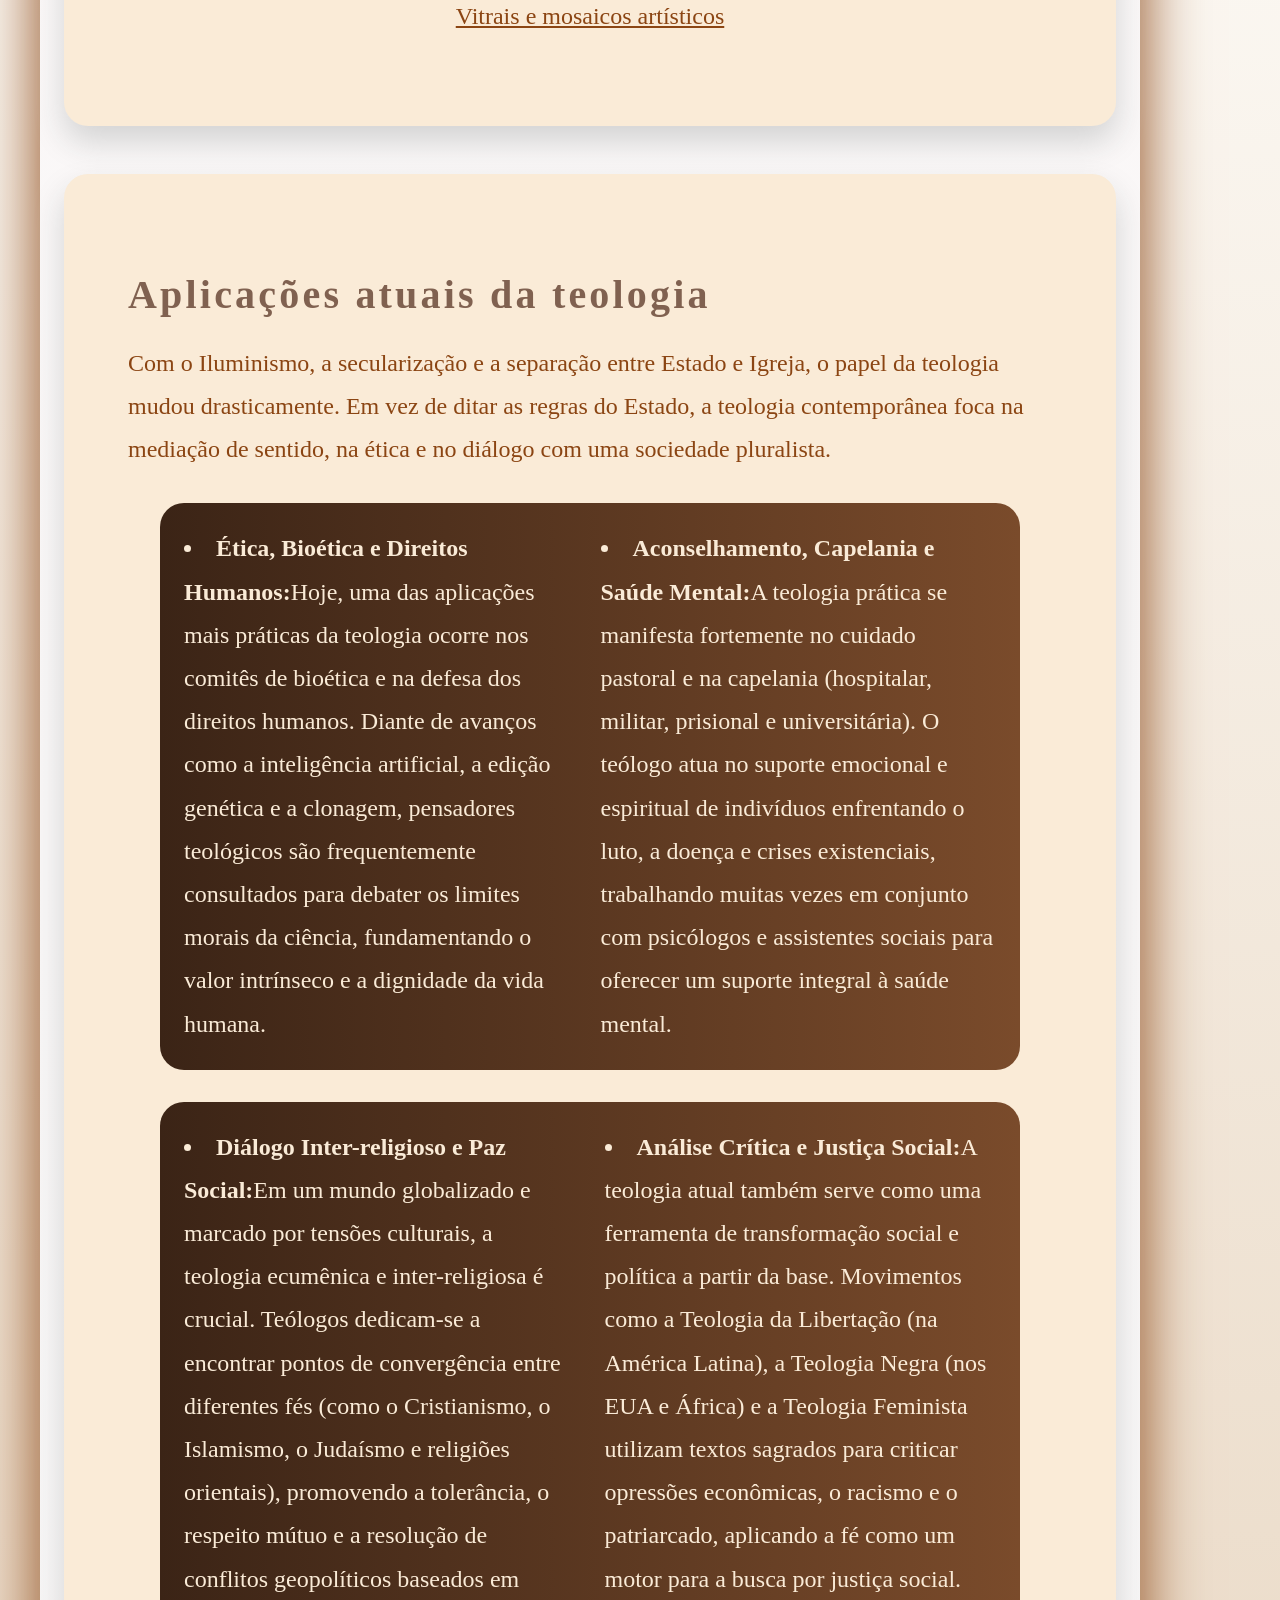
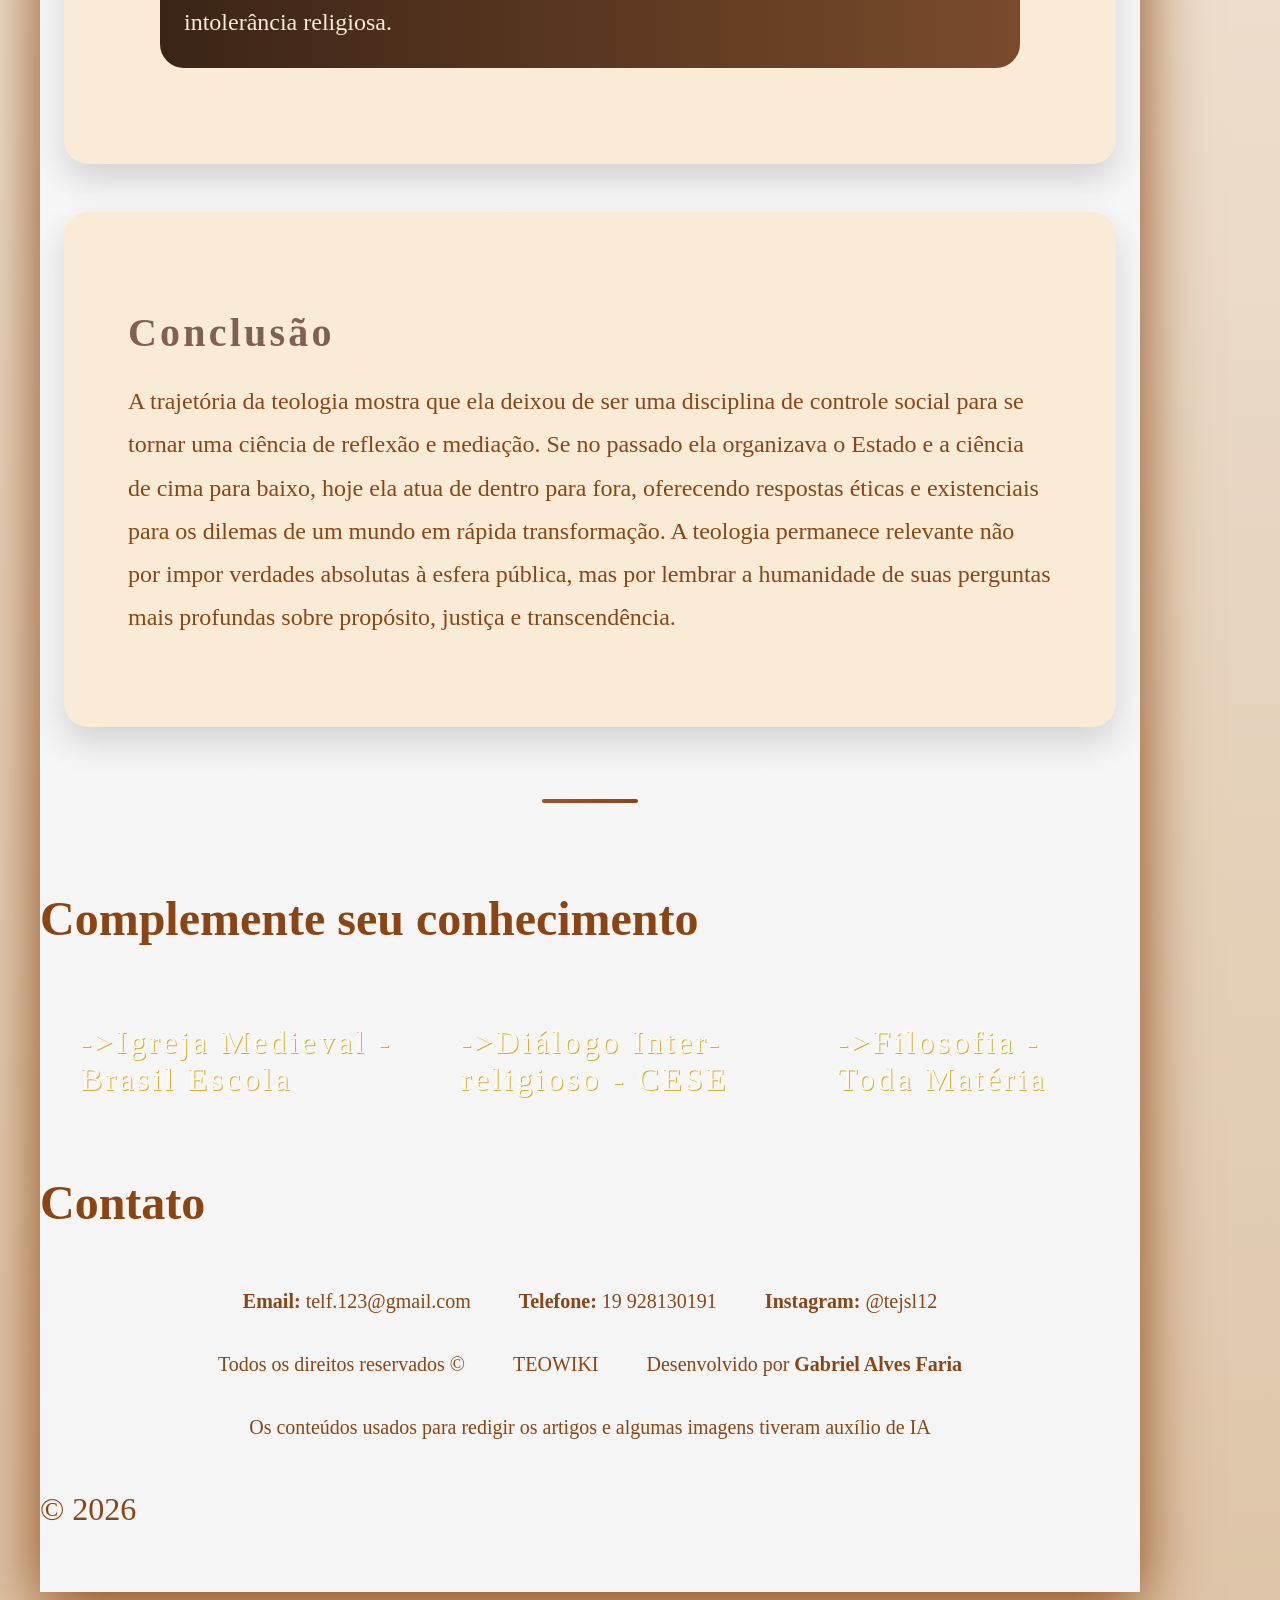
==== commit cfcac8bd: "Correção do Header simulado" ====
--- a/SRC/PAGES/Aplicações.html
+++ b/SRC/PAGES/Aplicações.html
@@ -7,6 +7,14 @@
   <link rel="stylesheet" href="../CSS/style.css" />
 </head>
 <body>
+
+  <header>
+      <div id="-VOLTAR AO TOPO-" class="Logotipo">
+      <h1>TEOWIKI</h1>
+      <img src="../ASSETS/Images/Imagem_1.png" id="imagem1" alt="Logotipo da TEOWIKI">
+      </div>
+      <p>Sabedoria, transparência e profissionalismo</p>
+  </header>
   <main>
 
      <nav>
@@ -23,14 +31,6 @@
       <a href="#-APLICAÇÕES ATUAIS-">-APLICAÇÕES ATUAIS-</a>
       <a href="#-CONCLUSÃO-">-CONCLUSÃO-</a>
     </aside>
-    <header>
-      <div id="-VOLTAR AO TOPO-" class="Logotipo">
-      <h1>TEOWIKI</h1>
-      <img src="../ASSETS/Images/Imagem_1.png" id="imagem1" alt="Logotipo da TEOWIKI">
-      </div>
-      <p>Sabedoria, transparência e profissionalismo</p>
-    </header>
-
 
     <section>
       <article id="-PAPEL DA TEOLOGIA-" class="Conteúdo">
--- a/SRC/CSS/style.css
+++ b/SRC/CSS/style.css
@@ -105,11 +105,11 @@
 
 /*Estilização do conteúdo principal, a seção central ao meio do body*/
 
-main {
+main, header {
   width: 100%;
   max-width: 1100px;
   background: linear-gradient(snow, whitesmoke);
-  box-shadow: 0 15px 60px saddlebrown;
+    box-shadow: 0 15px 60px saddlebrown;
 }
 
 /*Estilização da logotipo completa, a que está dentro do main*/
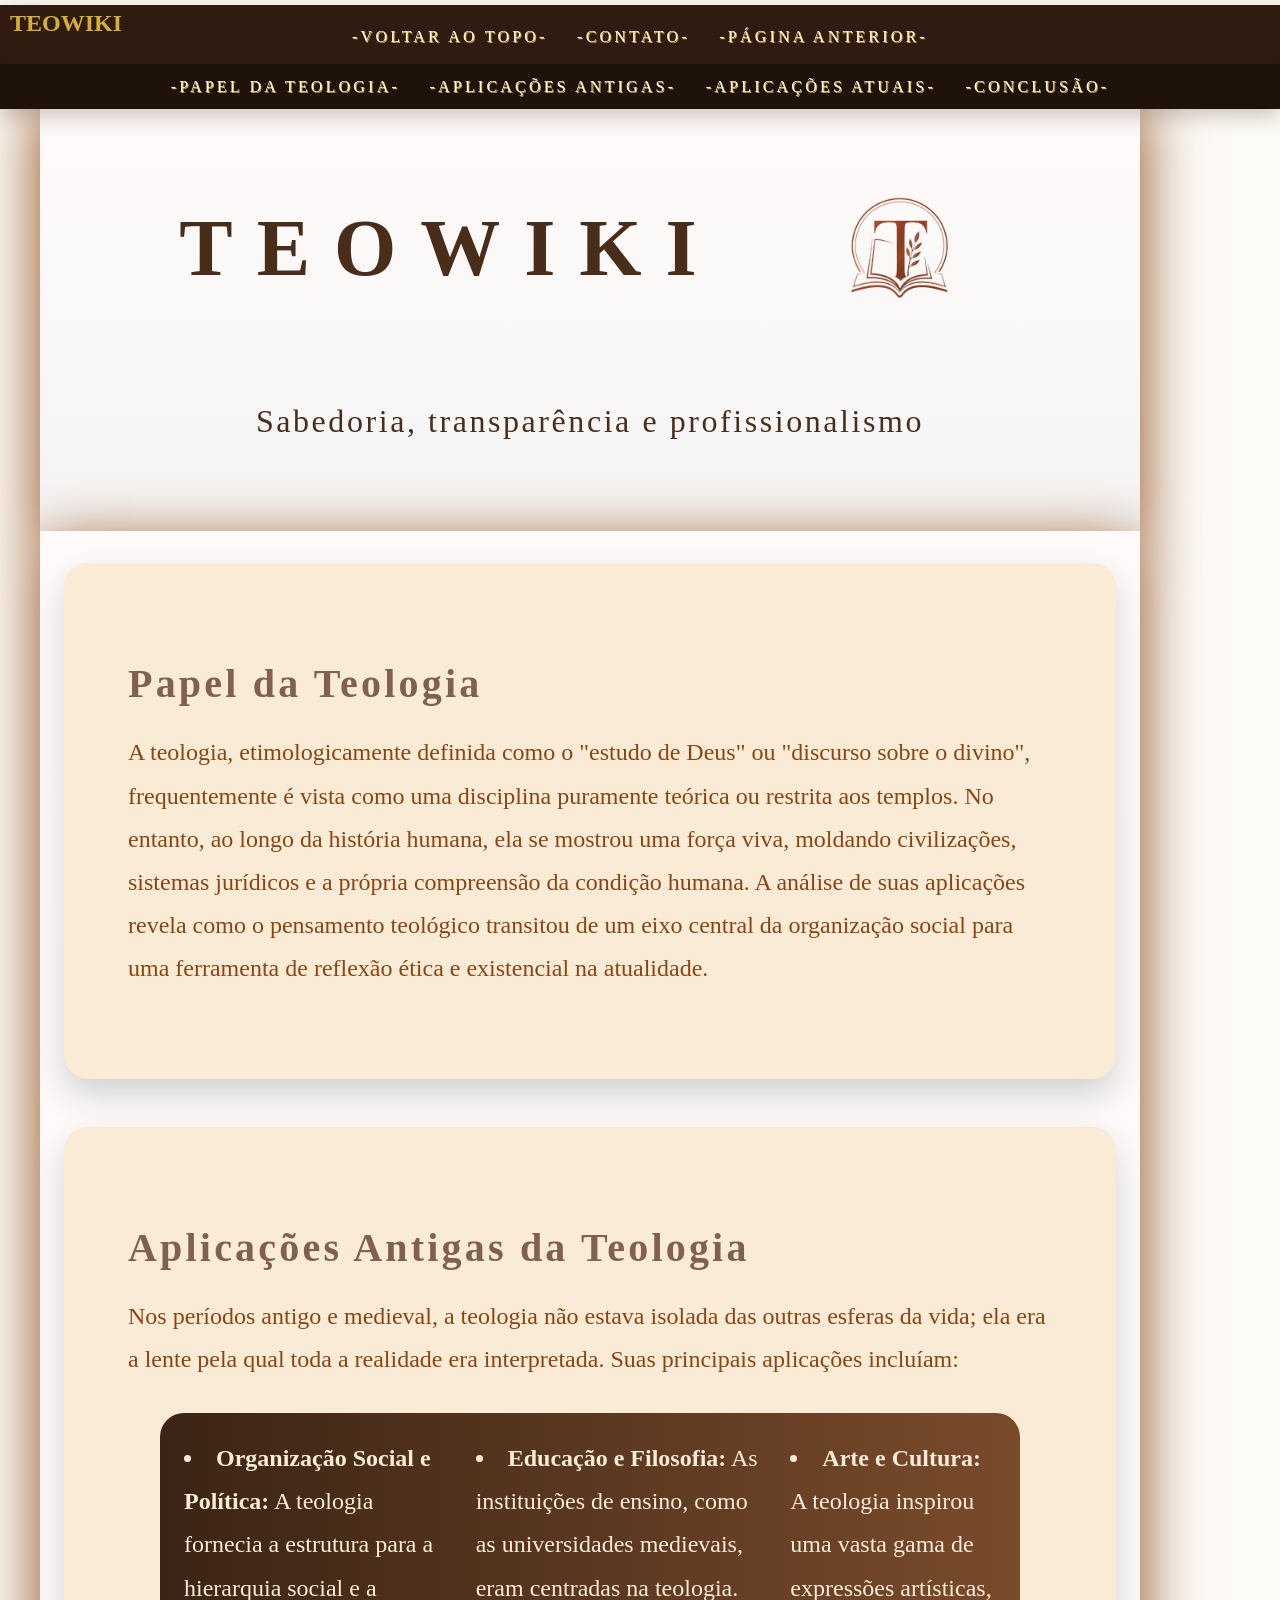
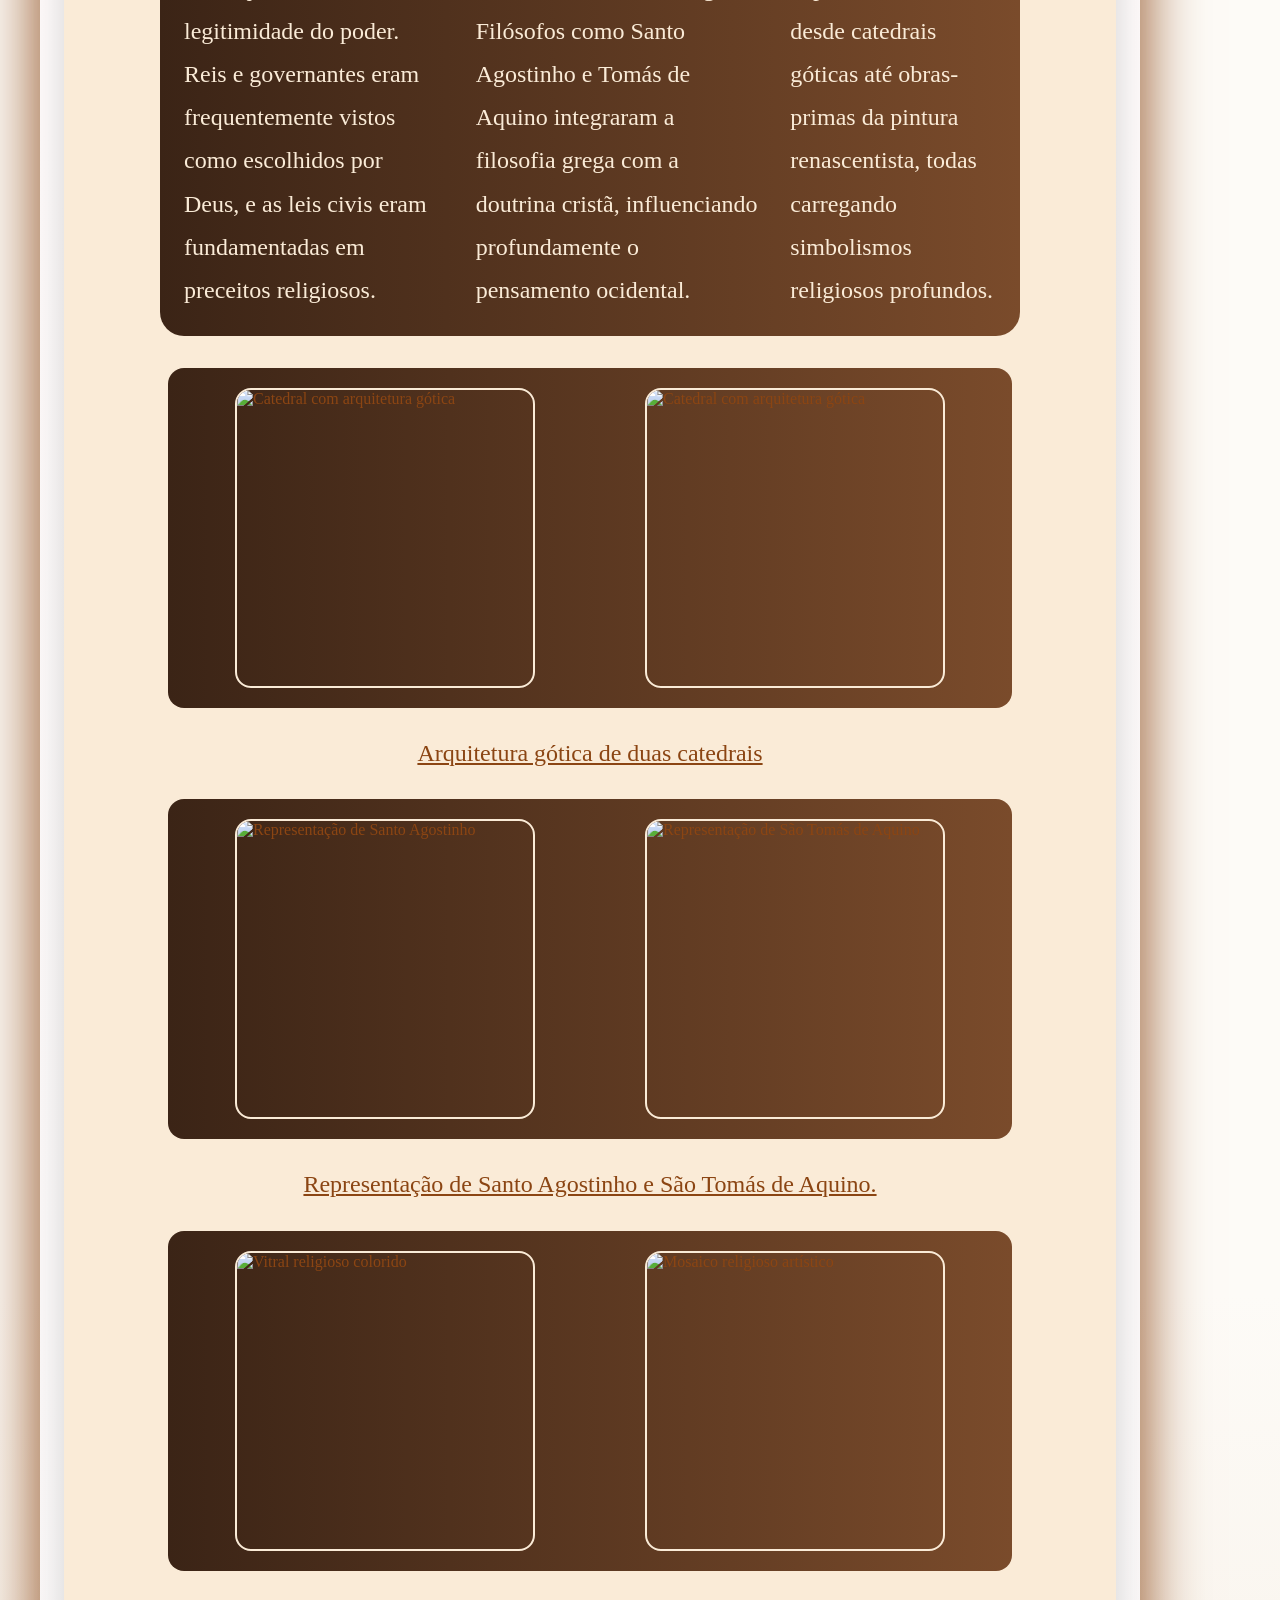
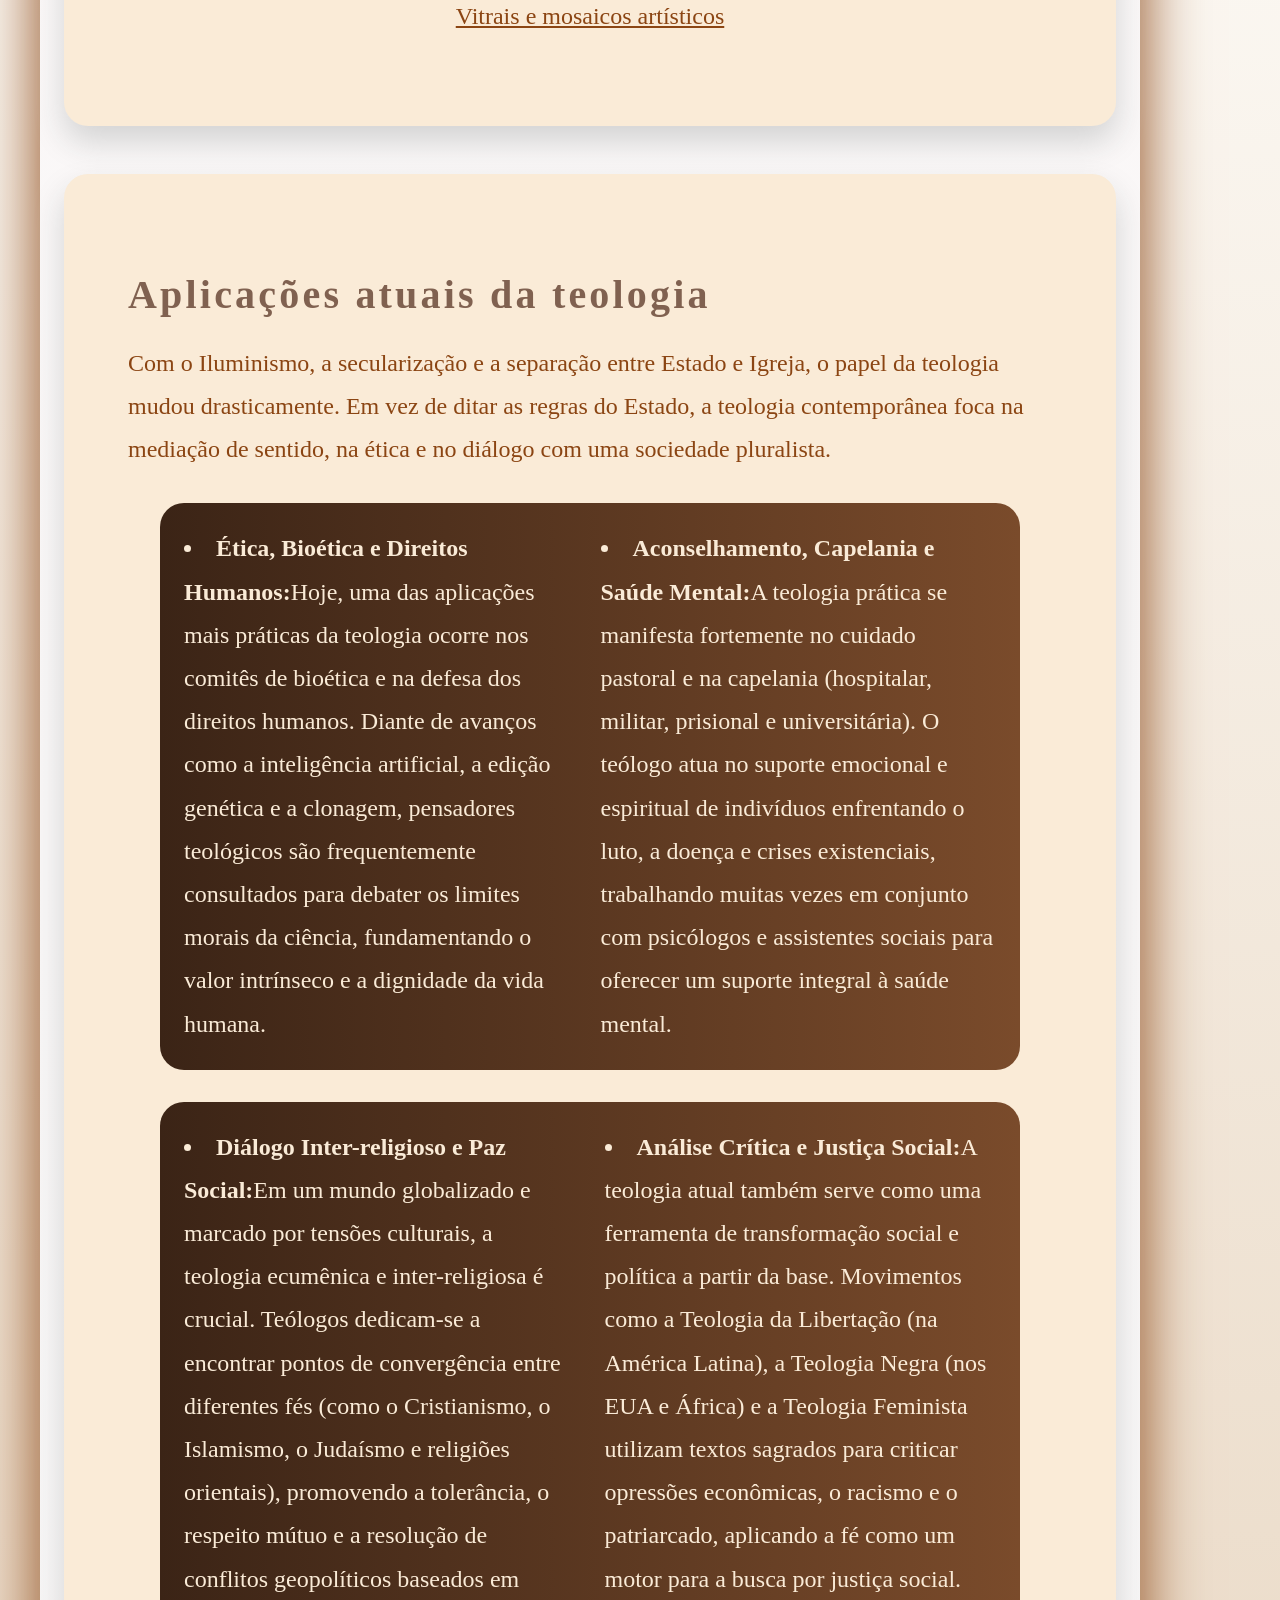
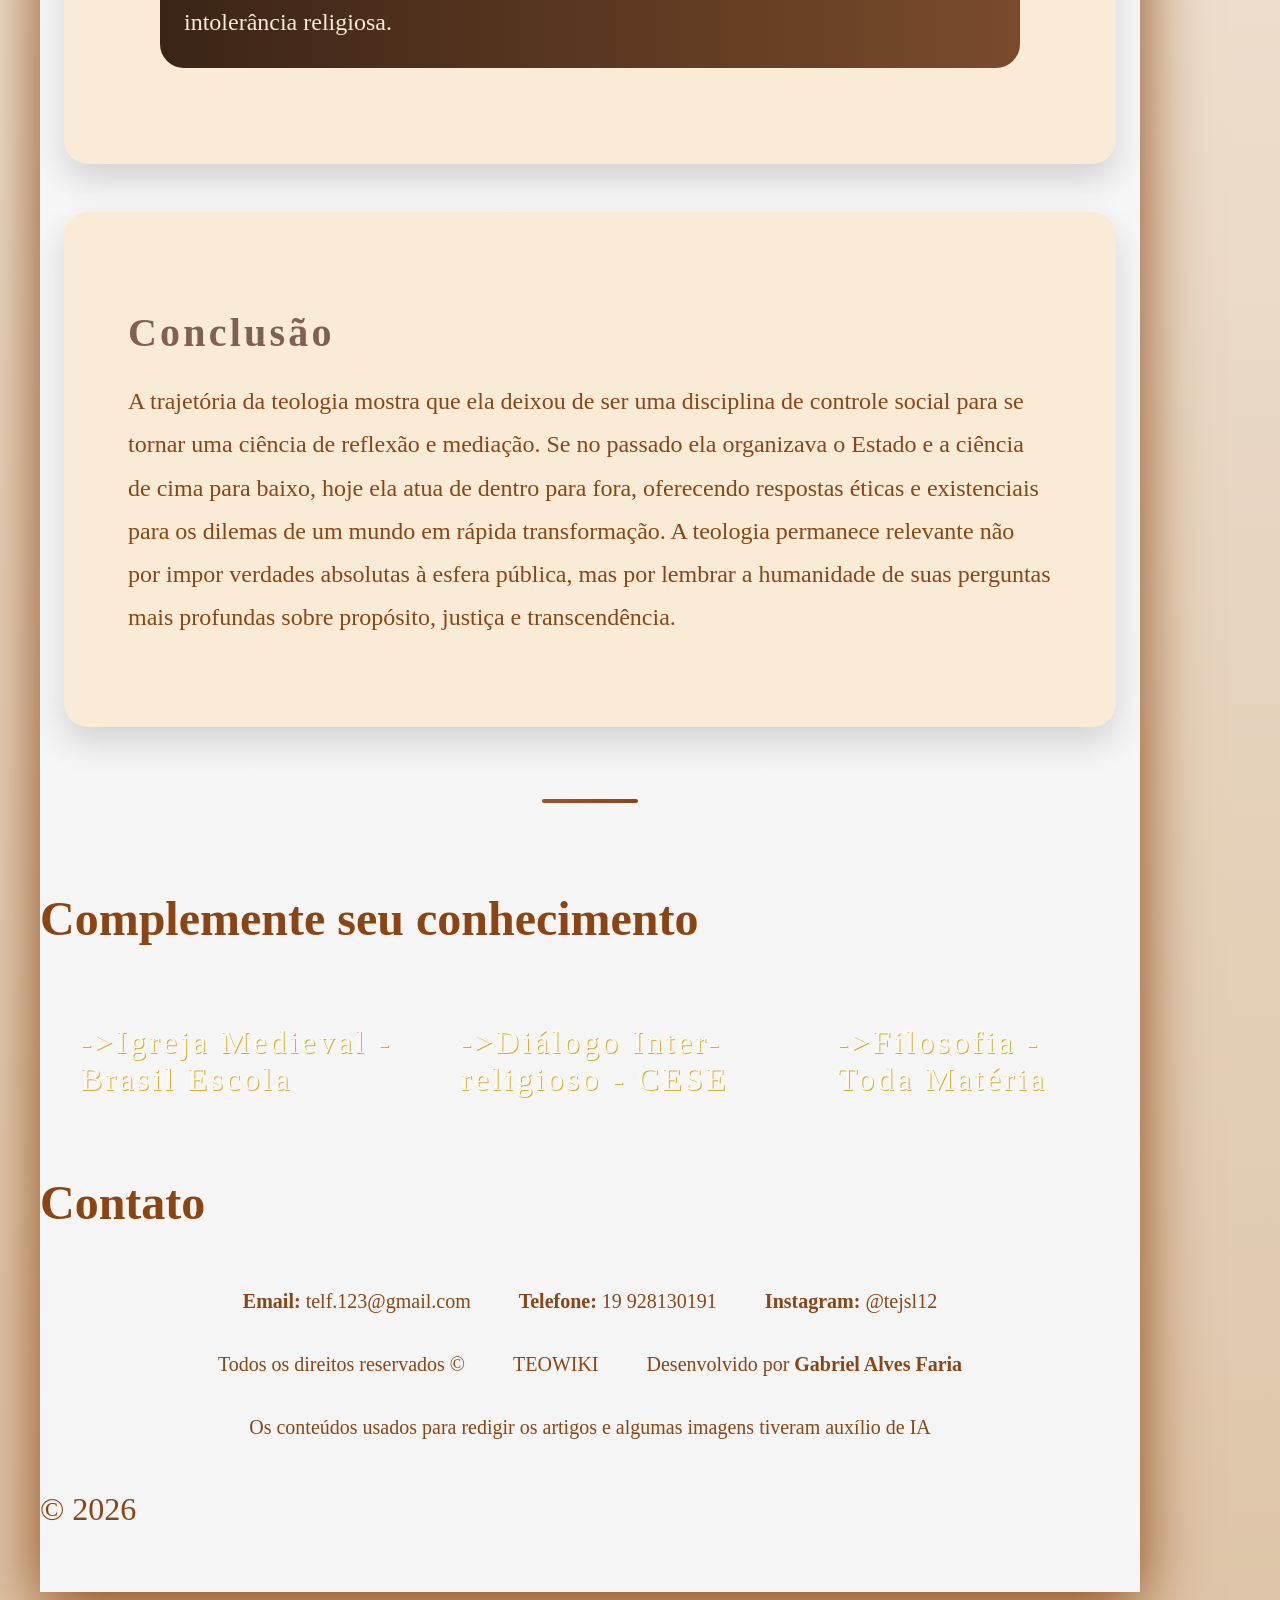
==== commit f2a98952: "Implementação da funcionalidade de rolagem via Javascript" ====
--- a/SRC/PAGES/Aplicações.html
+++ b/SRC/PAGES/Aplicações.html
@@ -8,6 +8,10 @@
 </head>
 <body>
 
+
+  <div id="ProgressBar">
+    <div id="RealProgress"></div>
+  </div>
   <header>
       <div id="-VOLTAR AO TOPO-" class="Logotipo">
       <h1>TEOWIKI</h1>
@@ -175,5 +179,6 @@
       <p>&copy; 2026</p>
     </footer>
   </main>
+  <script src="/SRC/JAVASCRIPT/script.js"></script>
 </body>
 </html>
--- a/SRC/CSS/style.css
+++ b/SRC/CSS/style.css
@@ -10,11 +10,27 @@
   box-sizing: border-box;
 }
 
+#ProgressBar{
+  position: fixed;
+  top: 0;
+  height: 5px;
+  width: 100%;
+  background-color: #f7efe6;
+  z-index: 999;
+}
+
+#RealProgress{
+  height: 100%;
+  background-color: #D4AF37;
+  border-radius: 5px;
+  width: 0%;
+}
+
 /*Estilização da barra de navegação principal*/
 
 nav{
   position: fixed;
-  top: 0;
+  top: 5px;
   left: 0;
   width: 100%;
   min-height: 64px;
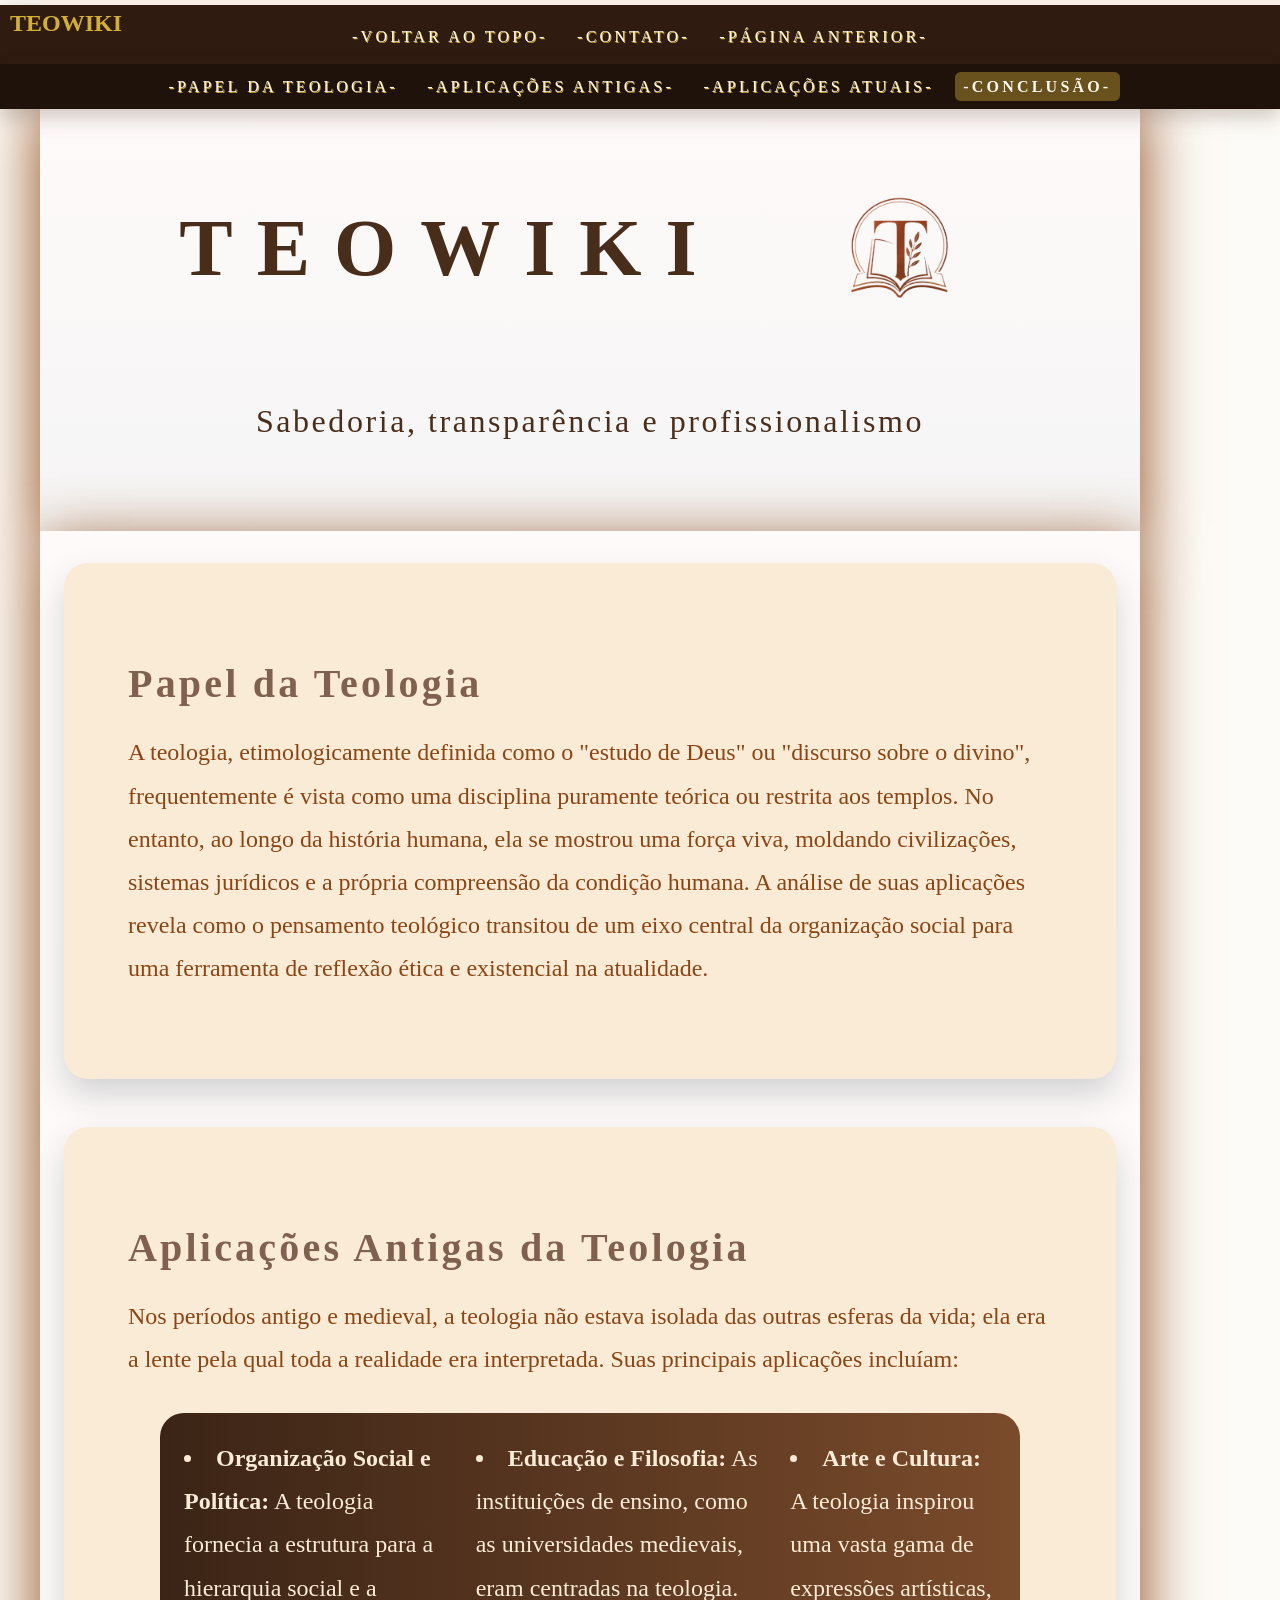
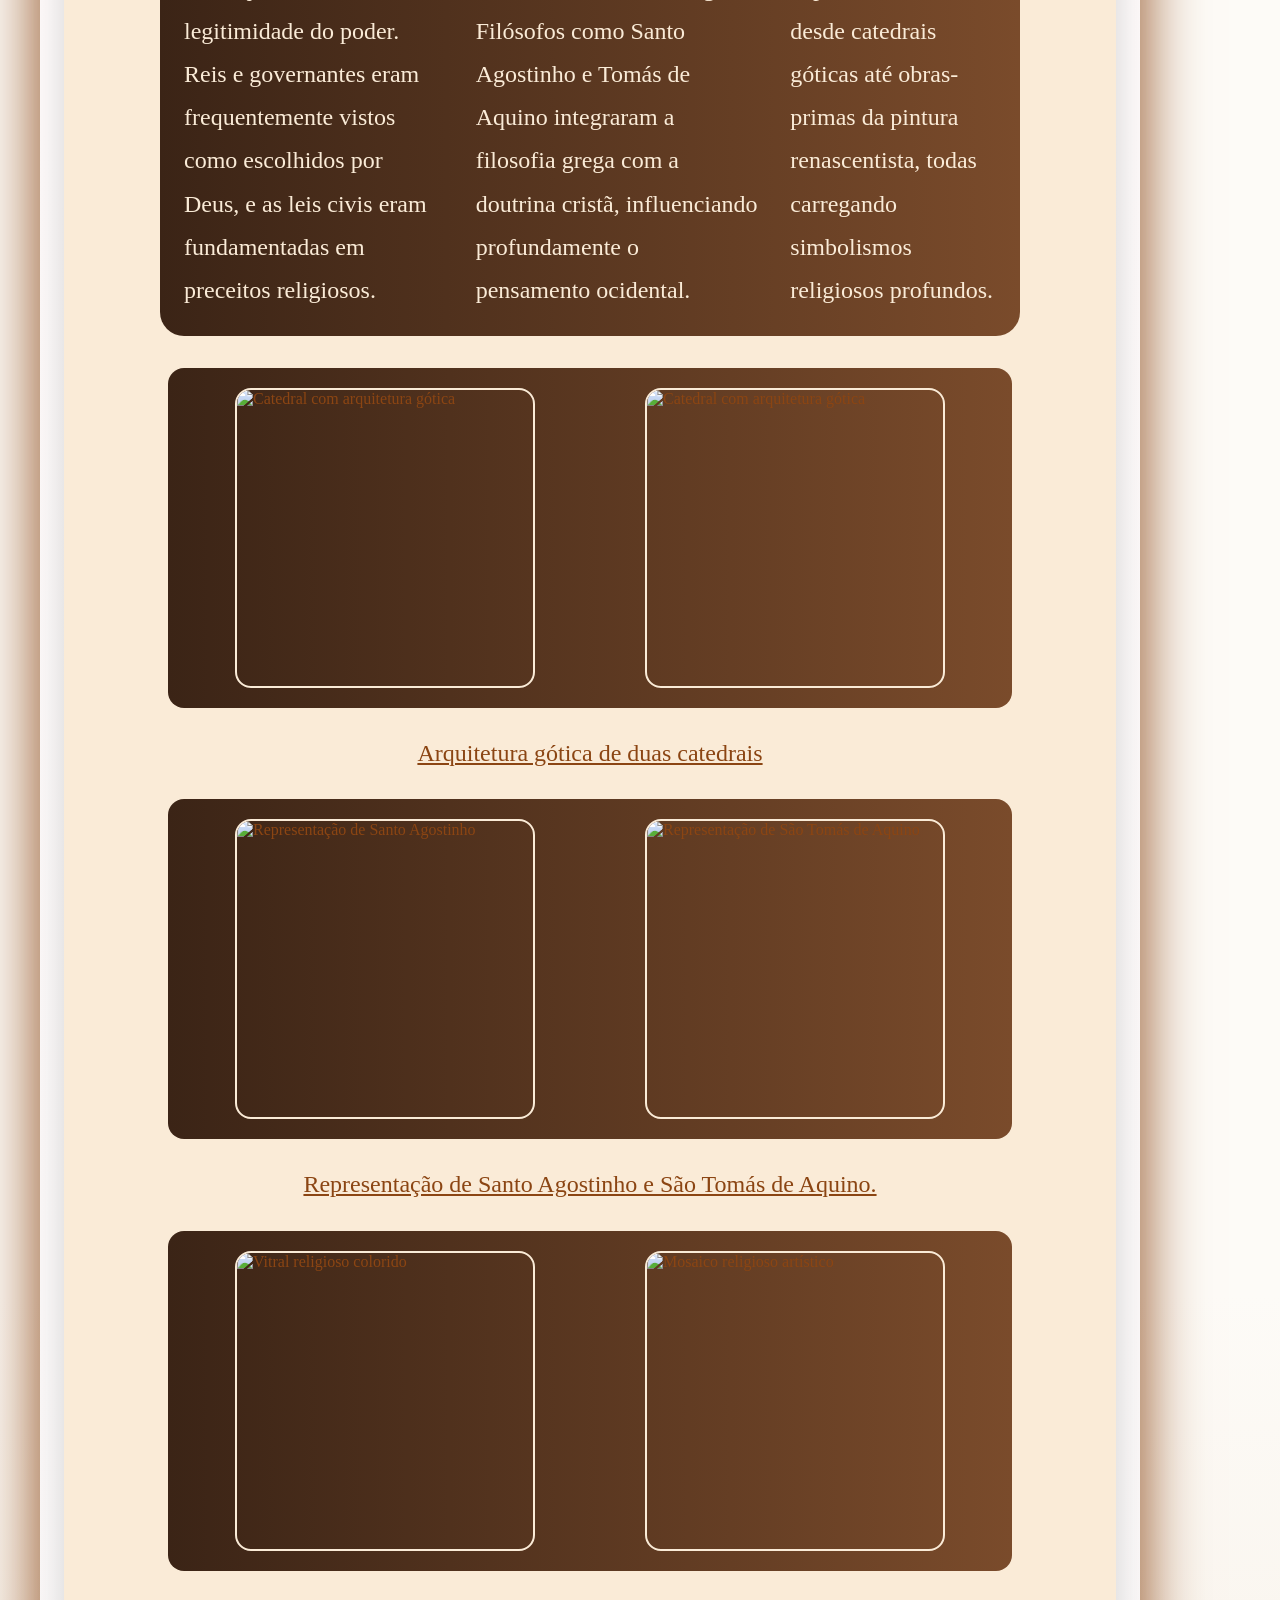
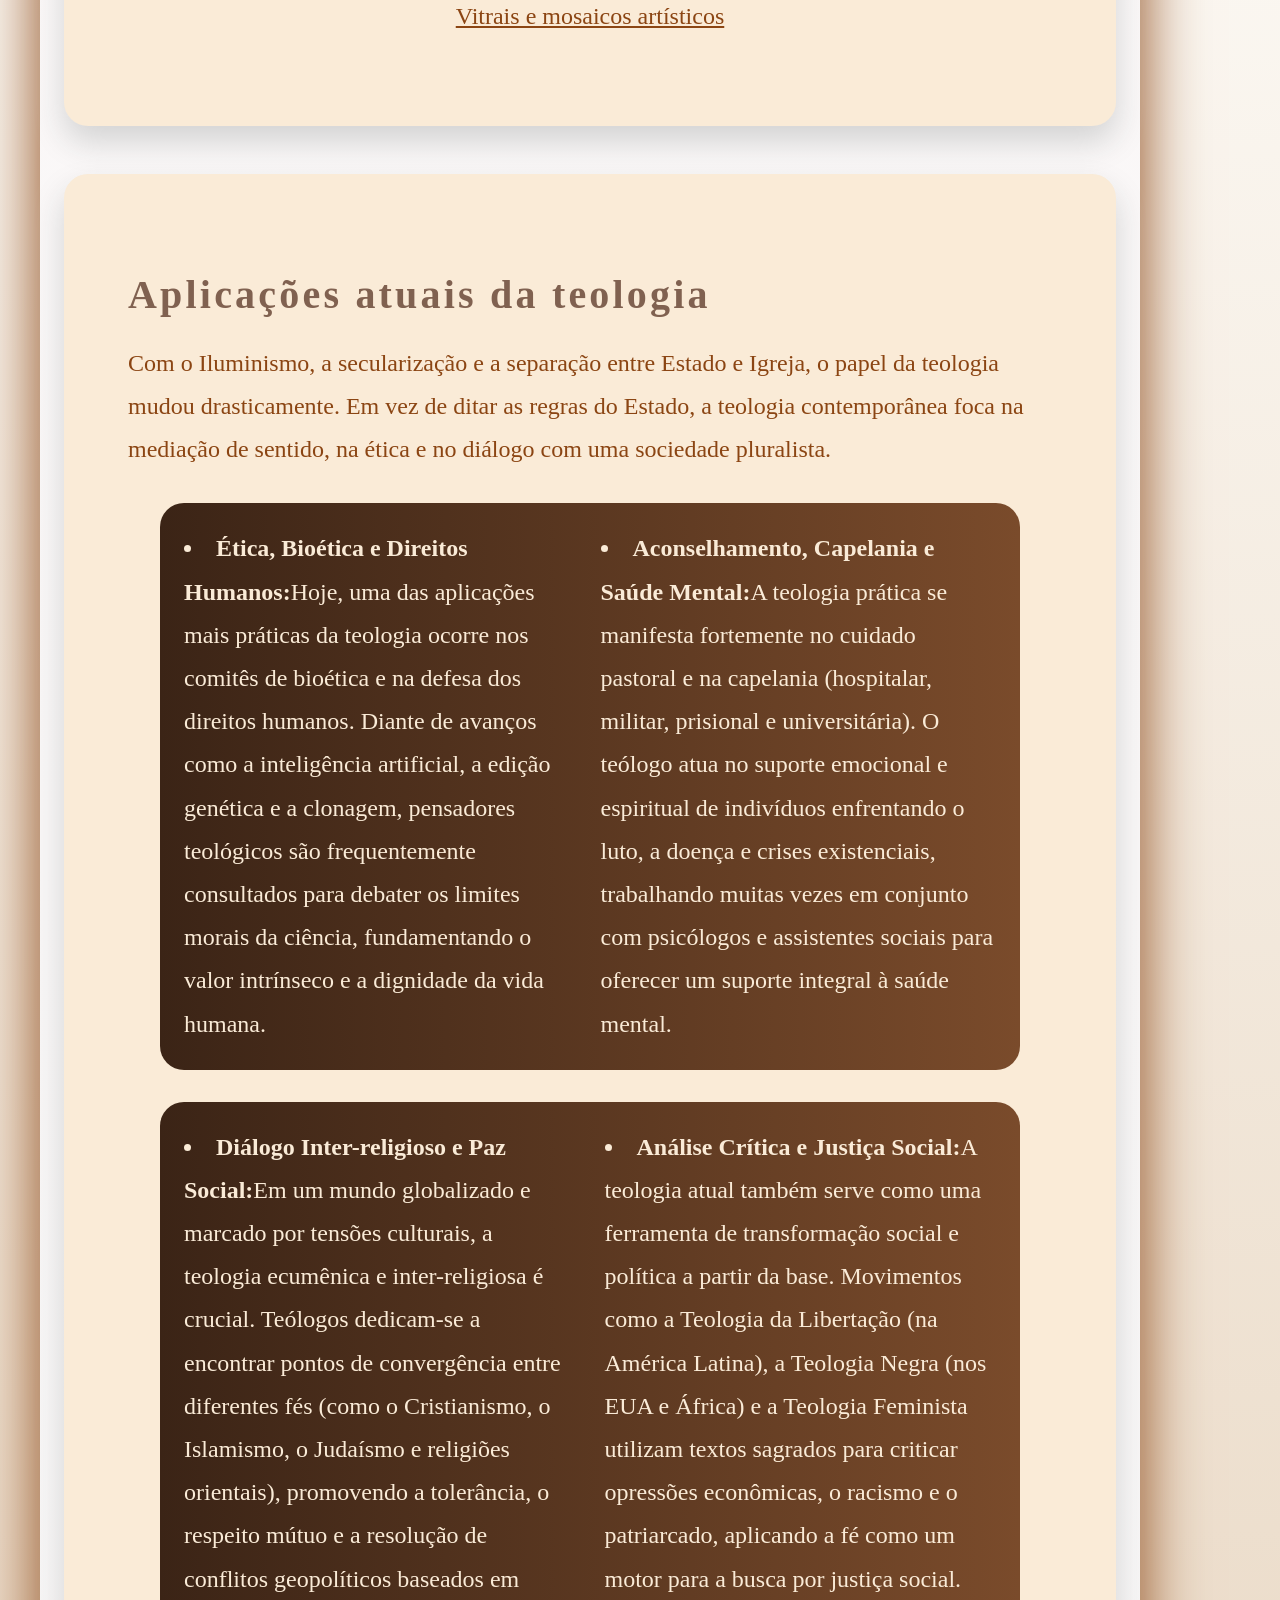
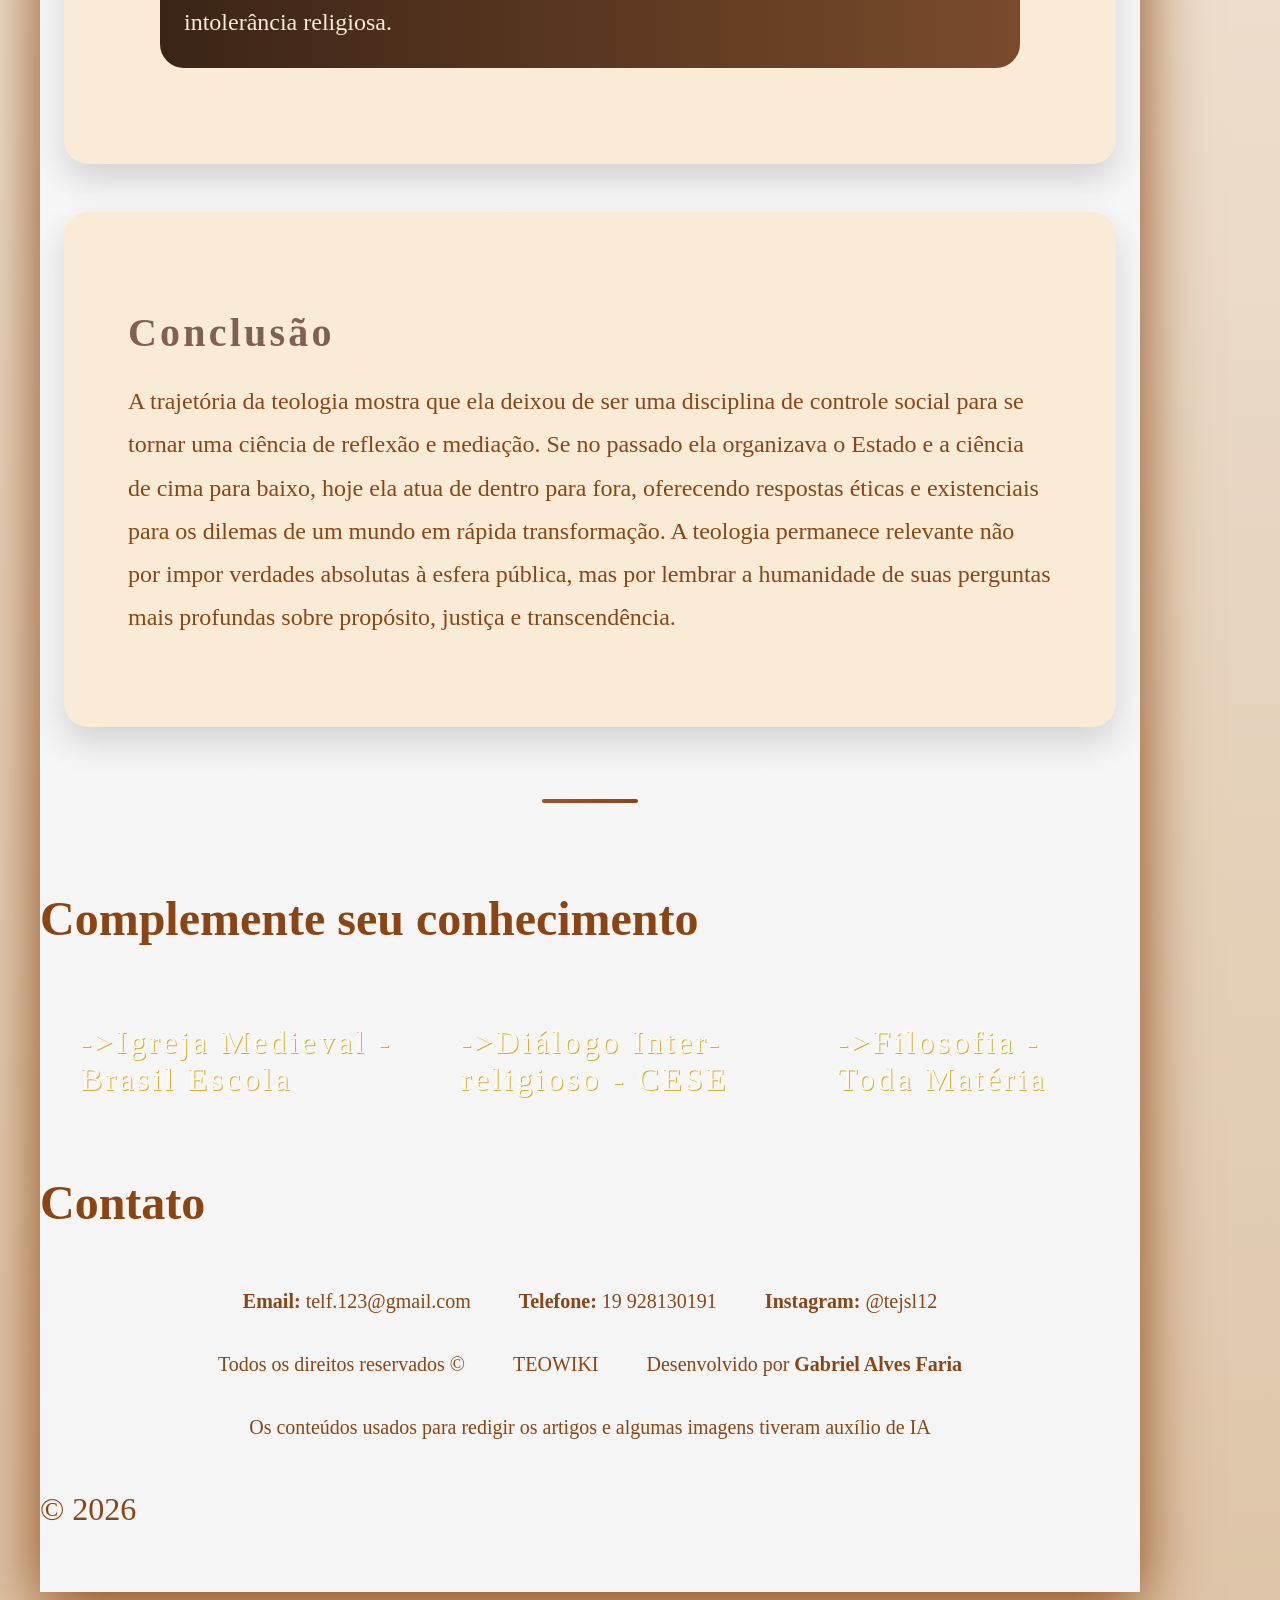
==== commit d764c88e: "Adiciona destaque ao menu lateral e implementa rolagem responsiva com feedback visual" ====
--- a/SRC/PAGES/Aplicações.html
+++ b/SRC/PAGES/Aplicações.html
@@ -5,6 +5,7 @@
   <meta name="viewport" content="width=device-width, initial-scale=1.0" />
   <title>TEOWIKI</title>
   <link rel="stylesheet" href="../CSS/style.css" />
+  <link rel="icon" href="/SRC/ASSETS/Images/Imagem_1.png" type="image/png">
 </head>
 <body>
 
@@ -30,14 +31,14 @@
       <a href="Serviços.html">-PÁGINA ANTERIOR-</a>
     </nav>
     <aside>
-      <a href="#-PAPEL DA TEOLOGIA-">-PAPEL DA TEOLOGIA-</a>
-      <a href="#-APLICAÇÕES ANTIGAS-">-APLICAÇÕES ANTIGAS-</a>
-      <a href="#-APLICAÇÕES ATUAIS-">-APLICAÇÕES ATUAIS-</a>
-      <a href="#-CONCLUSÃO-">-CONCLUSÃO-</a>
+      <a href="#-papelDaTeologia-">-PAPEL DA TEOLOGIA-</a>
+      <a href="#-aplicacoesAntigas-">-APLICAÇÕES ANTIGAS-</a>
+      <a href="#-aplicacoesAtuais-">-APLICAÇÕES ATUAIS-</a>
+      <a href="#-conclusao-">-CONCLUSÃO-</a>
     </aside>
 
     <section>
-      <article id="-PAPEL DA TEOLOGIA-" class="Conteúdo">
+      <article id="-papelDaTeologia-" class="Conteúdo">
         <h2>Papel da Teologia</h2>
         <p>
           A teologia, etimologicamente definida como o "estudo de Deus" ou "discurso sobre o divino",
@@ -49,7 +50,7 @@
         </p>
       </article>
 
-      <article id="-APLICAÇÕES ANTIGAS-" class="Conteúdo">
+      <article id="-aplicacoesAntigas-" class="Conteúdo">
         <h2>Aplicações Antigas da Teologia</h2>
         <p>
           Nos períodos antigo e medieval, a teologia não estava isolada das outras esferas da vida;
@@ -95,7 +96,7 @@
           </p>
       </article>
 
-      <article id="-APLICAÇÕES ATUAIS-" class="Conteúdo">
+      <article id="-aplicacoesAtuais-" class="Conteúdo">
         <h2>Aplicações atuais da teologia</h2>
         <p>
           Com o Iluminismo, a secularização e a separação entre Estado e Igreja, o papel da teologia
@@ -135,7 +136,7 @@
           </li>
         </div>
       </article>
-      <article id="-CONCLUSÃO-" class="Conteúdo">
+      <article id="-conclusao-" class="Conteúdo">
         <h2>Conclusão</h2>
         <p>
         A trajetória da teologia mostra que ela deixou de ser uma disciplina de controle social para se tornar
--- a/SRC/CSS/style.css
+++ b/SRC/CSS/style.css
@@ -92,6 +92,12 @@
   background-color: #1f120b;
   box-shadow: 0 8px 20px rgba(74, 46, 27, 0.25);
   color: #f7efe6;
+}
+
+aside a.ativo {
+  background: rgba(212, 175, 55, 0.4); /* Usa a cor dourada do seu tema para destacar */
+  text-shadow: none;
+  font-weight: bold;
 }
 
 nav,
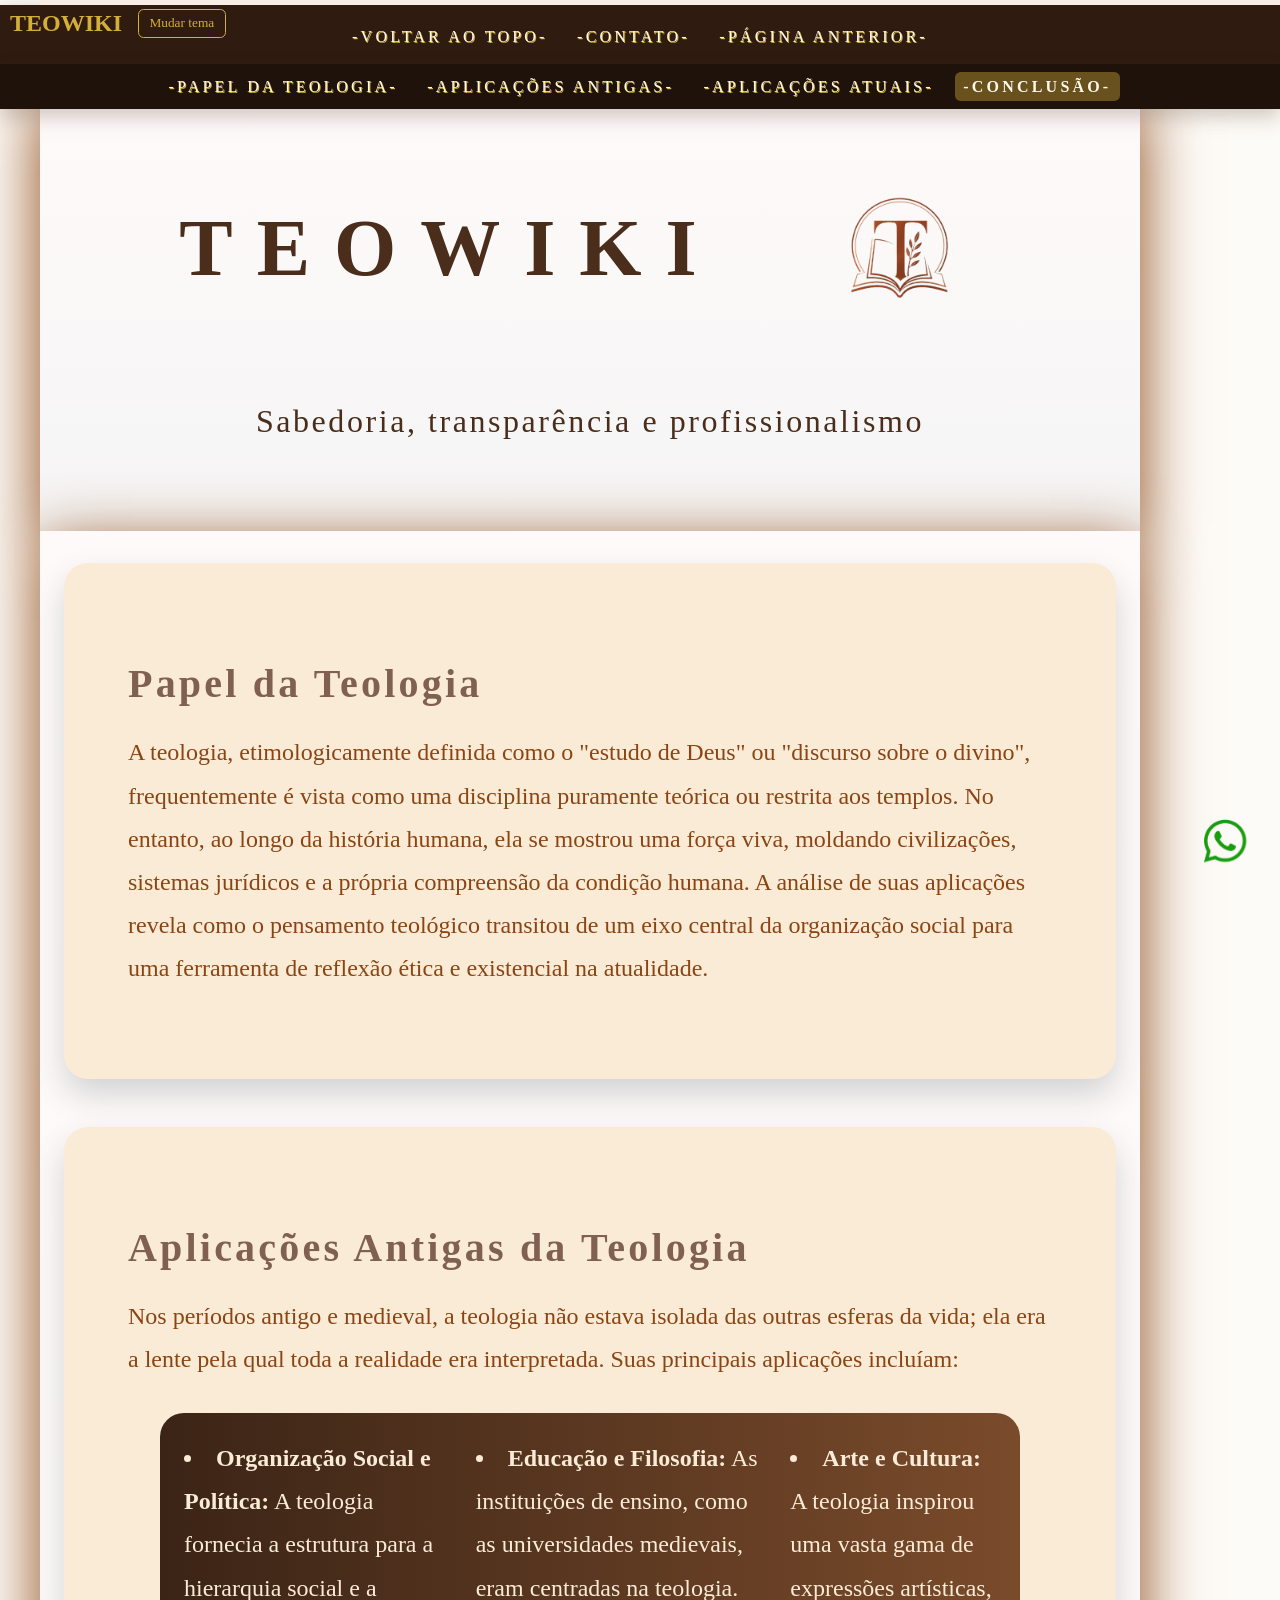
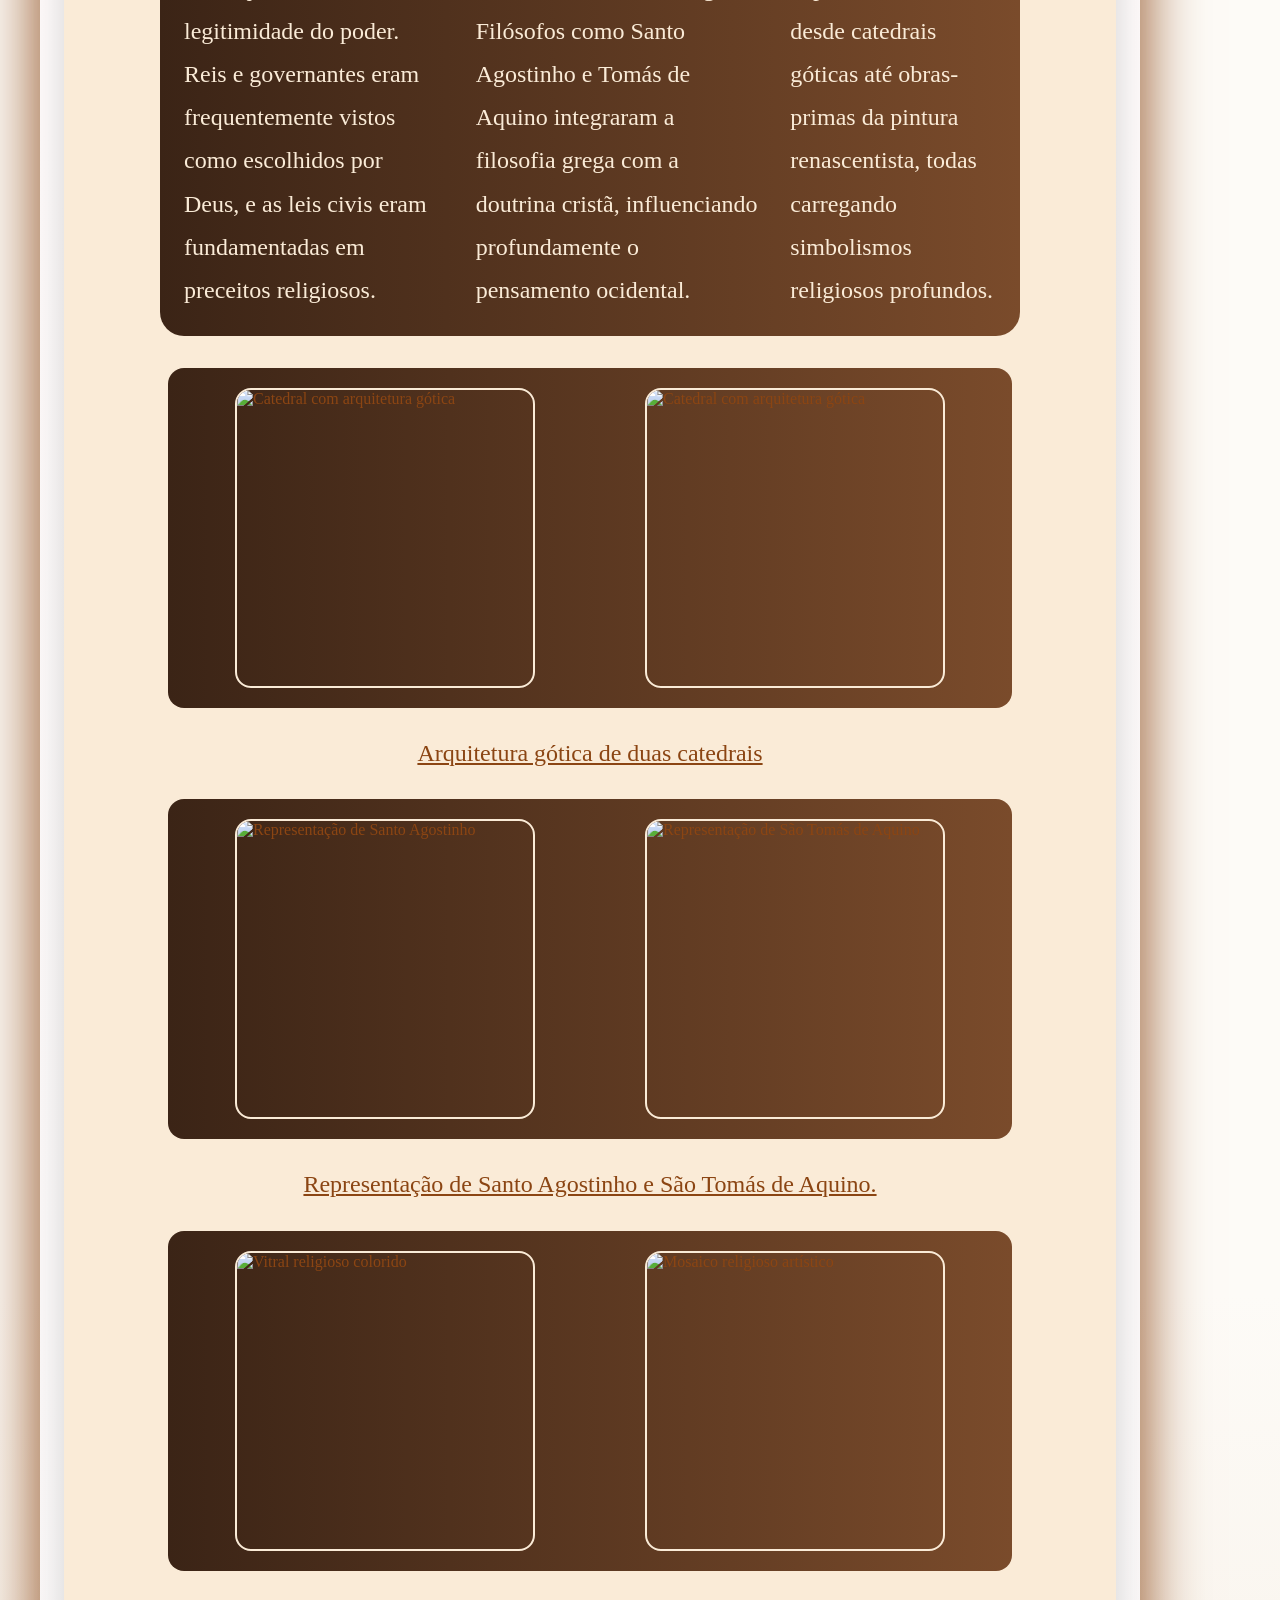
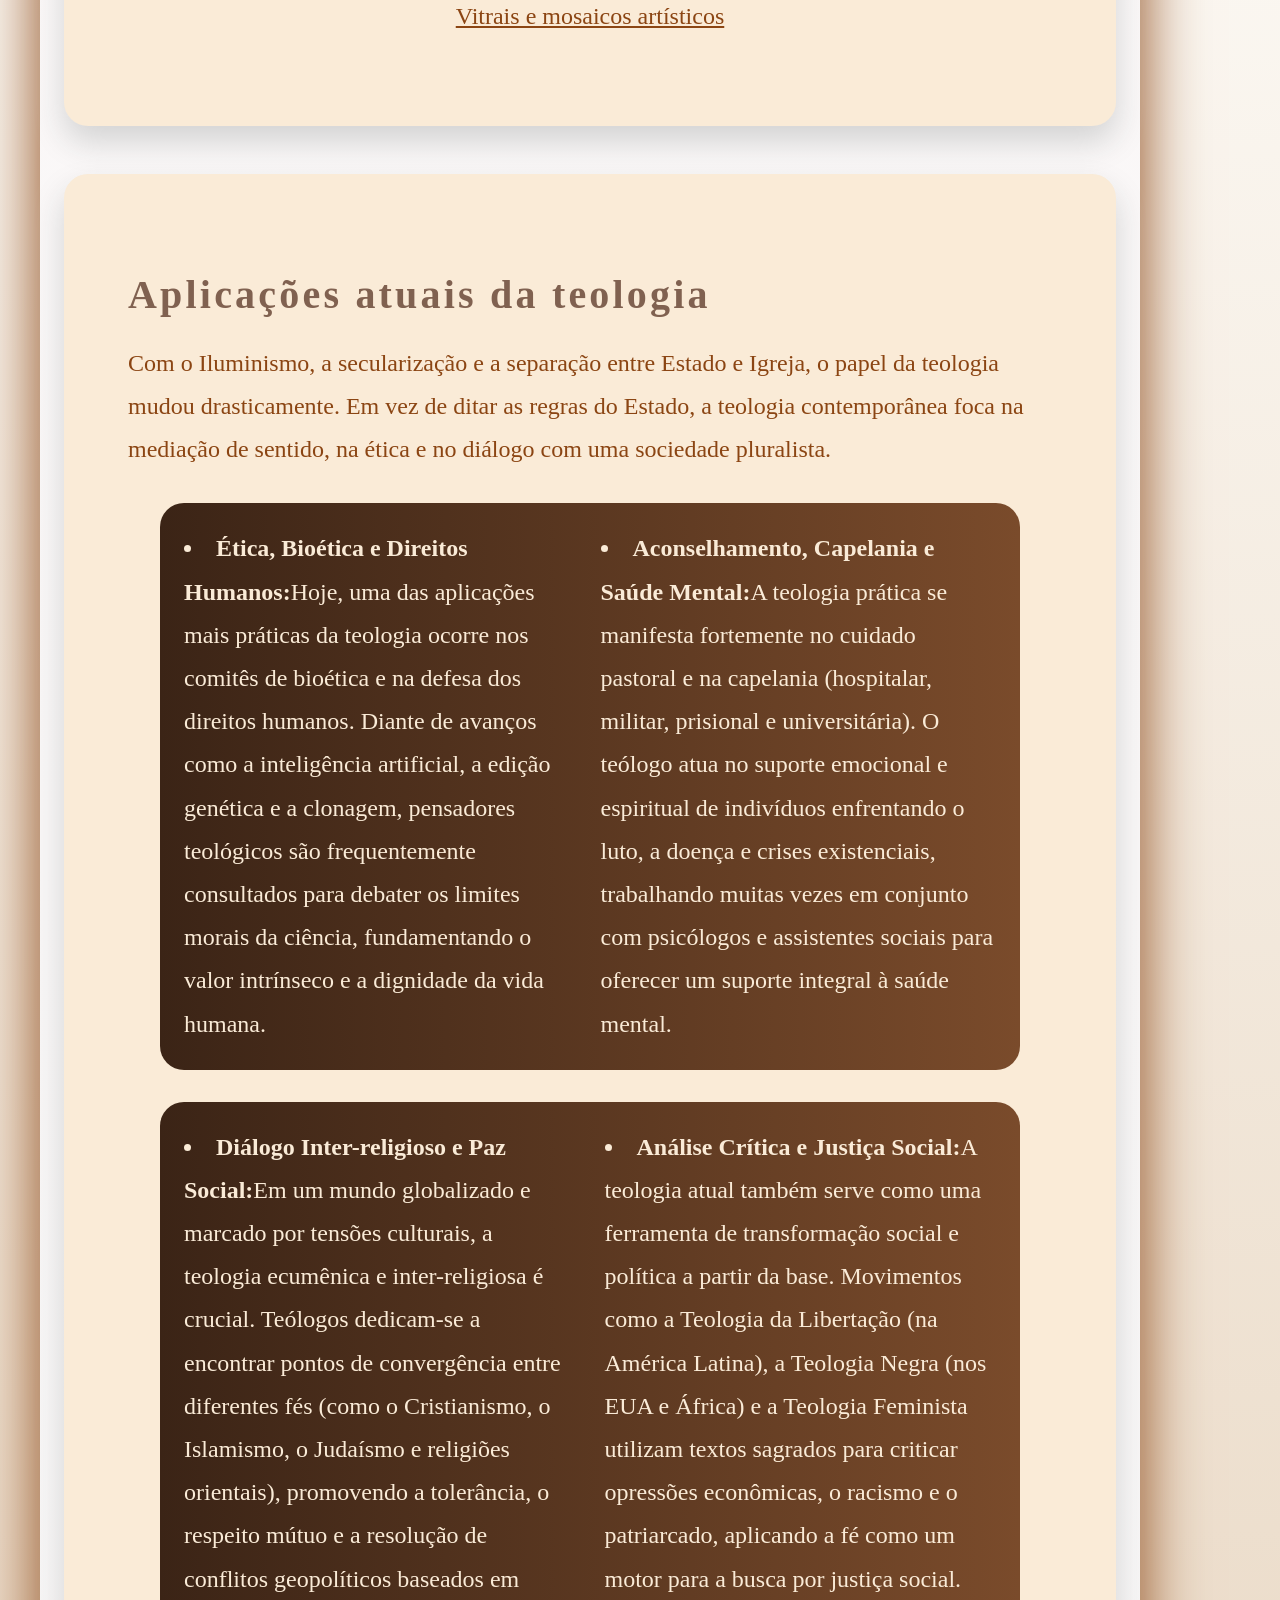
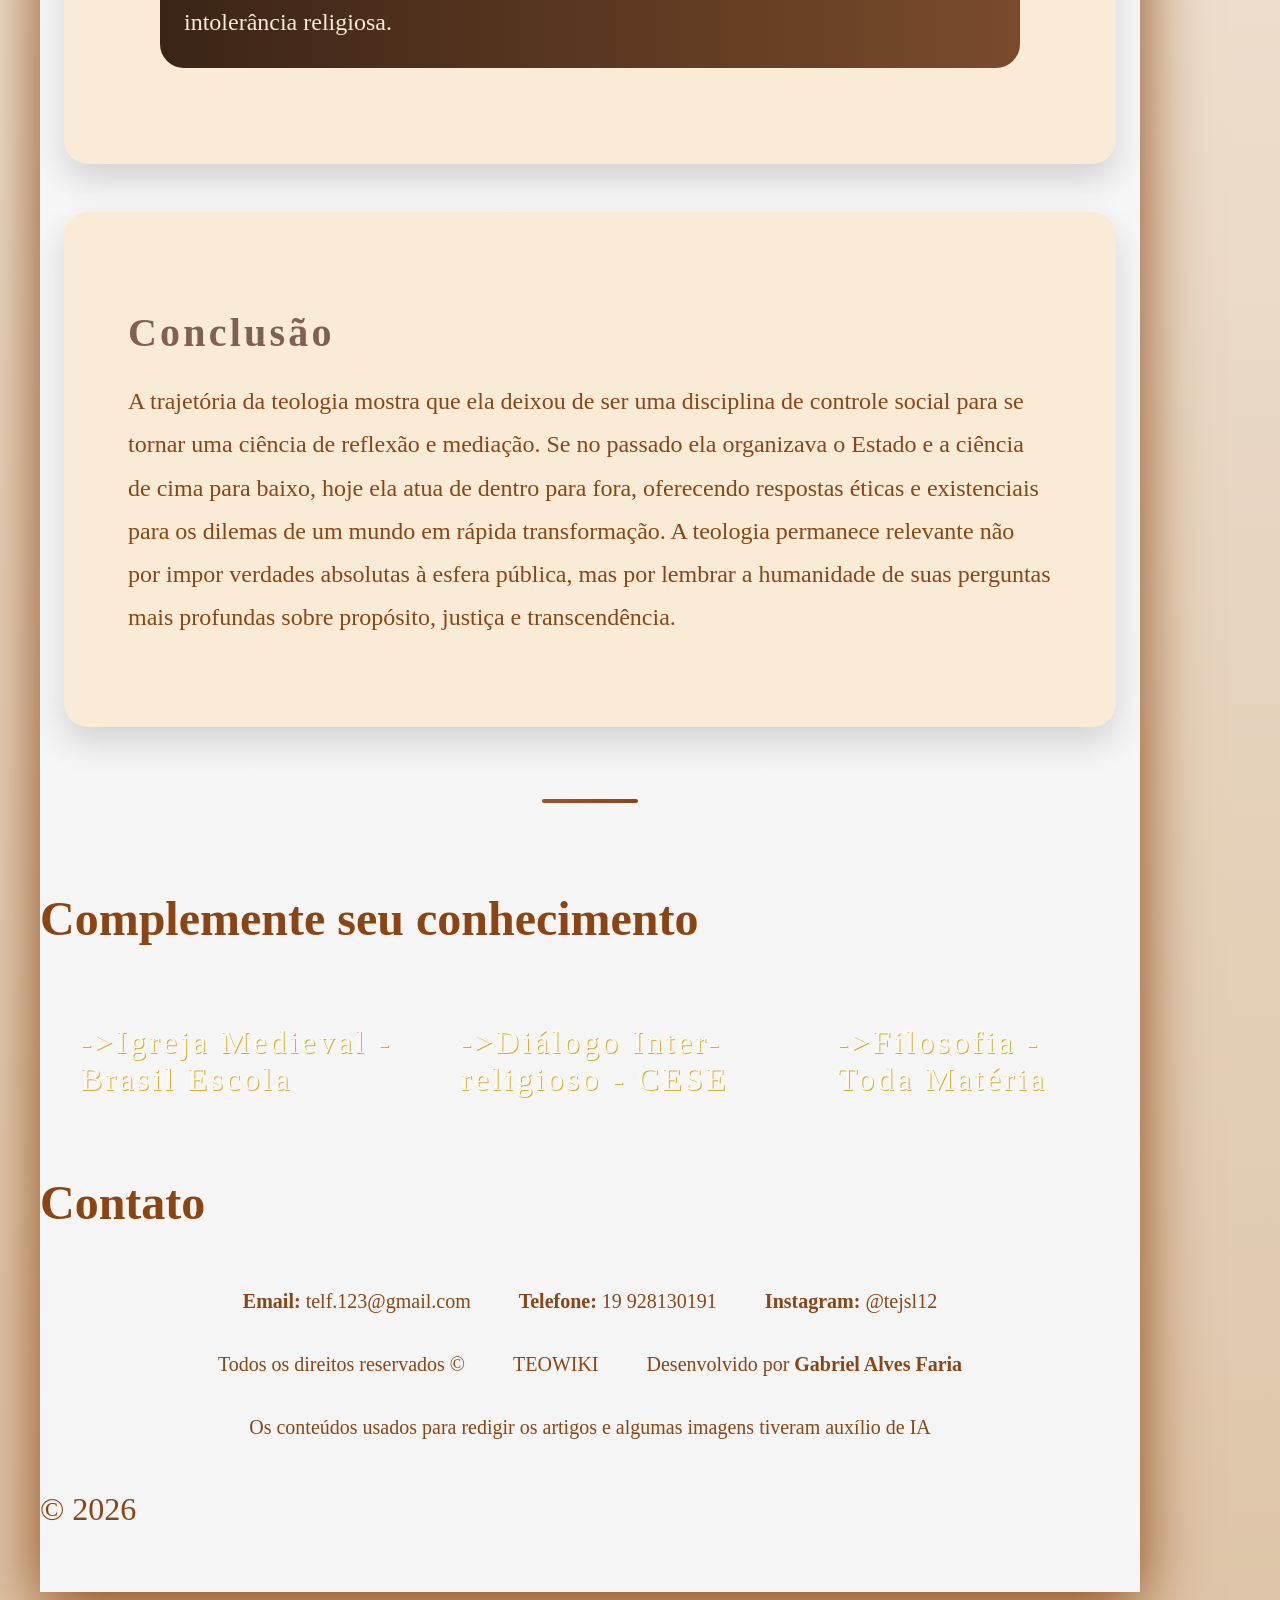
==== commit 759638f4: "Separação do arquivo Javascript, implementação de botão WhatsApp e mudança de tema otimizada." ====
--- a/SRC/PAGES/Aplicações.html
+++ b/SRC/PAGES/Aplicações.html
@@ -25,6 +25,7 @@
      <nav>
       <div class="Título">
       <h1>TEOWIKI</h1>
+      <button id="tema">Mudar tema</button>
       </div>
       <a href="#-VOLTAR AO TOPO-">-VOLTAR AO TOPO-</a>
       <a href="#-CONTATO-">-CONTATO-</a>
@@ -179,7 +180,10 @@
       </div>
       <p>&copy; 2026</p>
     </footer>
+    <a href="https://wa.me/11111111" target="_blank" id="compartilhar"><img src="/SRC/ASSETS/Images/WhatsApp.png"></a>
   </main>
-  <script src="/SRC/JAVASCRIPT/script.js"></script>
+  <script src="/SRC/JAVASCRIPT/scroll.js"></script>
+  <script src="/SRC/JAVASCRIPT/destaqueAside.js"></script>
+  <script src="/SRC/JAVASCRIPT/mudarTema.js"></script>
 </body>
 </html>
--- a/SRC/CSS/style.css
+++ b/SRC/CSS/style.css
@@ -64,6 +64,23 @@
   text-shadow: none;
 }
 
+/* Botão de mudar tema */
+#tema {
+  background: transparent;
+  border: 1px solid #D4AF37;
+  color: #D4AF37;
+  padding: 0.35rem 0.65rem;
+  border-radius: 0.35rem;
+  cursor: pointer;
+  font-family: inherit;
+  transition: all 0.3s ease;
+}
+
+#tema:hover {
+  background: #D4AF37;
+  color: #2f1b10;
+}
+
 /*Estilização da logotipo presente na barra de navegação*/
 
 .Título{
@@ -73,6 +90,7 @@
   display: flex;
   align-items: center;
   justify-content: center;
+  gap: 1rem;
   font-family: 'Palatino Linotype', 'Book Antiqua', Palatino, serif;
   color: #D4AF37;
 }
@@ -169,7 +187,6 @@
 .Logotipo{
   display: flex;
   justify-content: center;
-  mix-blend-mode: multiply;
   gap: 5rem;
 }
 
@@ -178,7 +195,6 @@
 #imagem1{
   width: 200px;
   height: 200px;
-  mix-blend-mode: multiply;
 }
 
 /*Fundo e posicionamento interno das divs que comportam imagens*/
@@ -218,6 +234,24 @@
   justify-content: center;
   font-size: 1.5rem;
   text-decoration: underline;
+}
+
+/*Botão flutuante WhatsApp*/
+
+#compartilhar{
+  position: fixed;
+  bottom: 30px;
+  right: 30px;
+}
+
+#compartilhar img{
+  height: 50px;
+  width: 50px;
+  transition: transform 0.3s;
+}
+
+#compartilhar img:hover{
+  transform: scale(1.1);
 }
 
 /*Seção que comporta os articles, que subdividem a página*/
@@ -329,6 +363,11 @@
   font-size: 1.25rem;
 }
 
+#fale{
+  text-decoration: none;
+  color: saddlebrown;
+}
+
 /*Acessibilidade e responsividade ao focus (uso do tab)*/
 
 a:focus-visible,
@@ -453,3 +492,53 @@
     font-size: 1.2rem;
   }
 }
+
+ /* TEMA ESCURO (Sobrescrevendo as cores padrão)*/
+body.dark-mode {
+  background: linear-gradient(#100a06 0%, #170e08 45%, #26160d 100%);
+  color: #f2e3d5;
+}
+
+body.dark-mode main,
+body.dark-mode header {
+  background: linear-gradient(#1f120b, #190e08);
+  box-shadow: 0 15px 60px #000000;
+}
+
+body.dark-mode header h1,
+body.dark-mode header p {
+  color: #dcb386;
+}
+
+body.dark-mode article,
+body.dark-mode .Artigos {
+  background: #2a190e;
+  box-shadow: 0 16px 32px #120a05;
+}
+
+body.dark-mode article h2 {
+  color: #dcb386;
+}
+
+body.dark-mode article p {
+  color: #f2e3d5;
+}
+
+body.dark-mode nav {
+  background: #120a05;
+}
+
+body.dark-mode header h1 {
+  color: #D4AF37;
+}
+
+body.dark-mode header p {
+  color: #f2e3d5;
+}
+
+/* Ajuste da logo (imagem) para não sumir no fundo escuro */
+body.dark-mode .Logotipo,
+body.dark-mode #imagem1 {
+  mix-blend-mode: normal; /* Remove a mistura multiply para a imagem reaparecer */
+  filter: brightness(1.2); /* Deixa a imagem ligeiramente mais vívida no fundo escuro */
+}
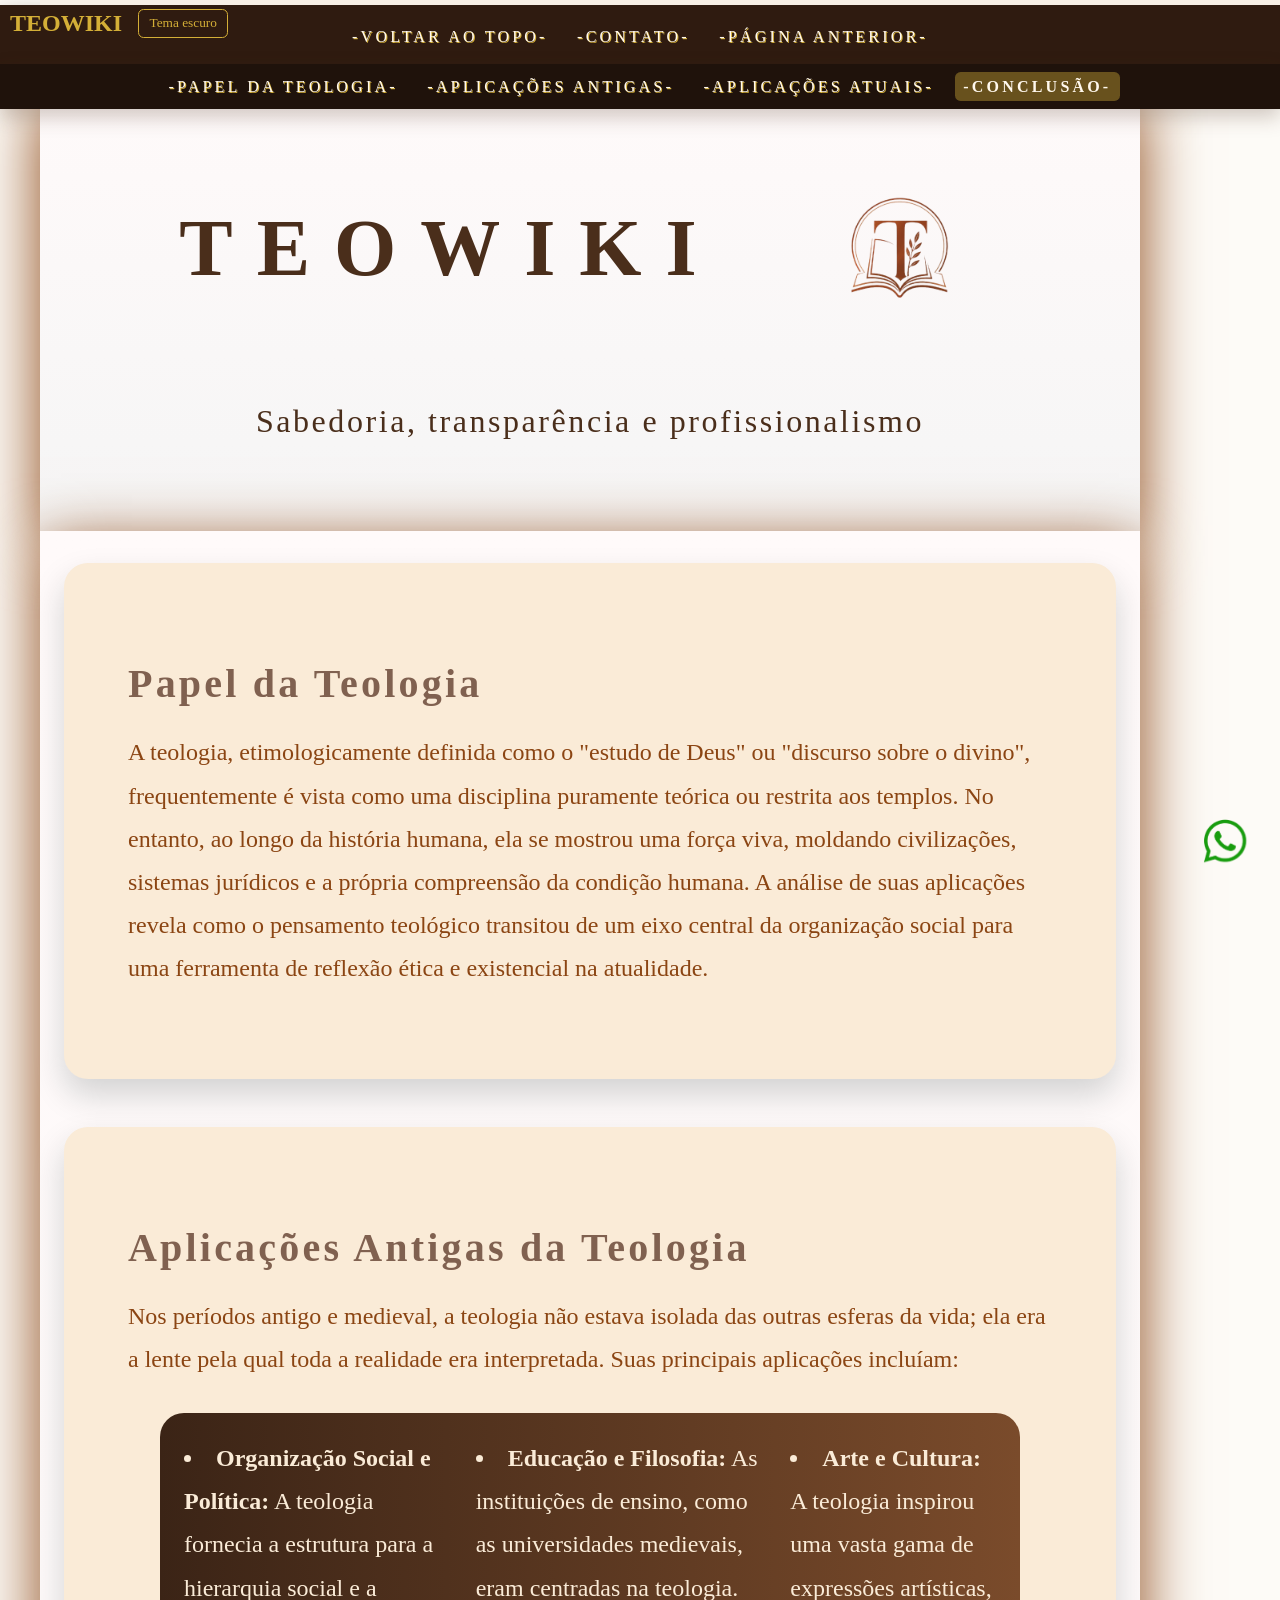
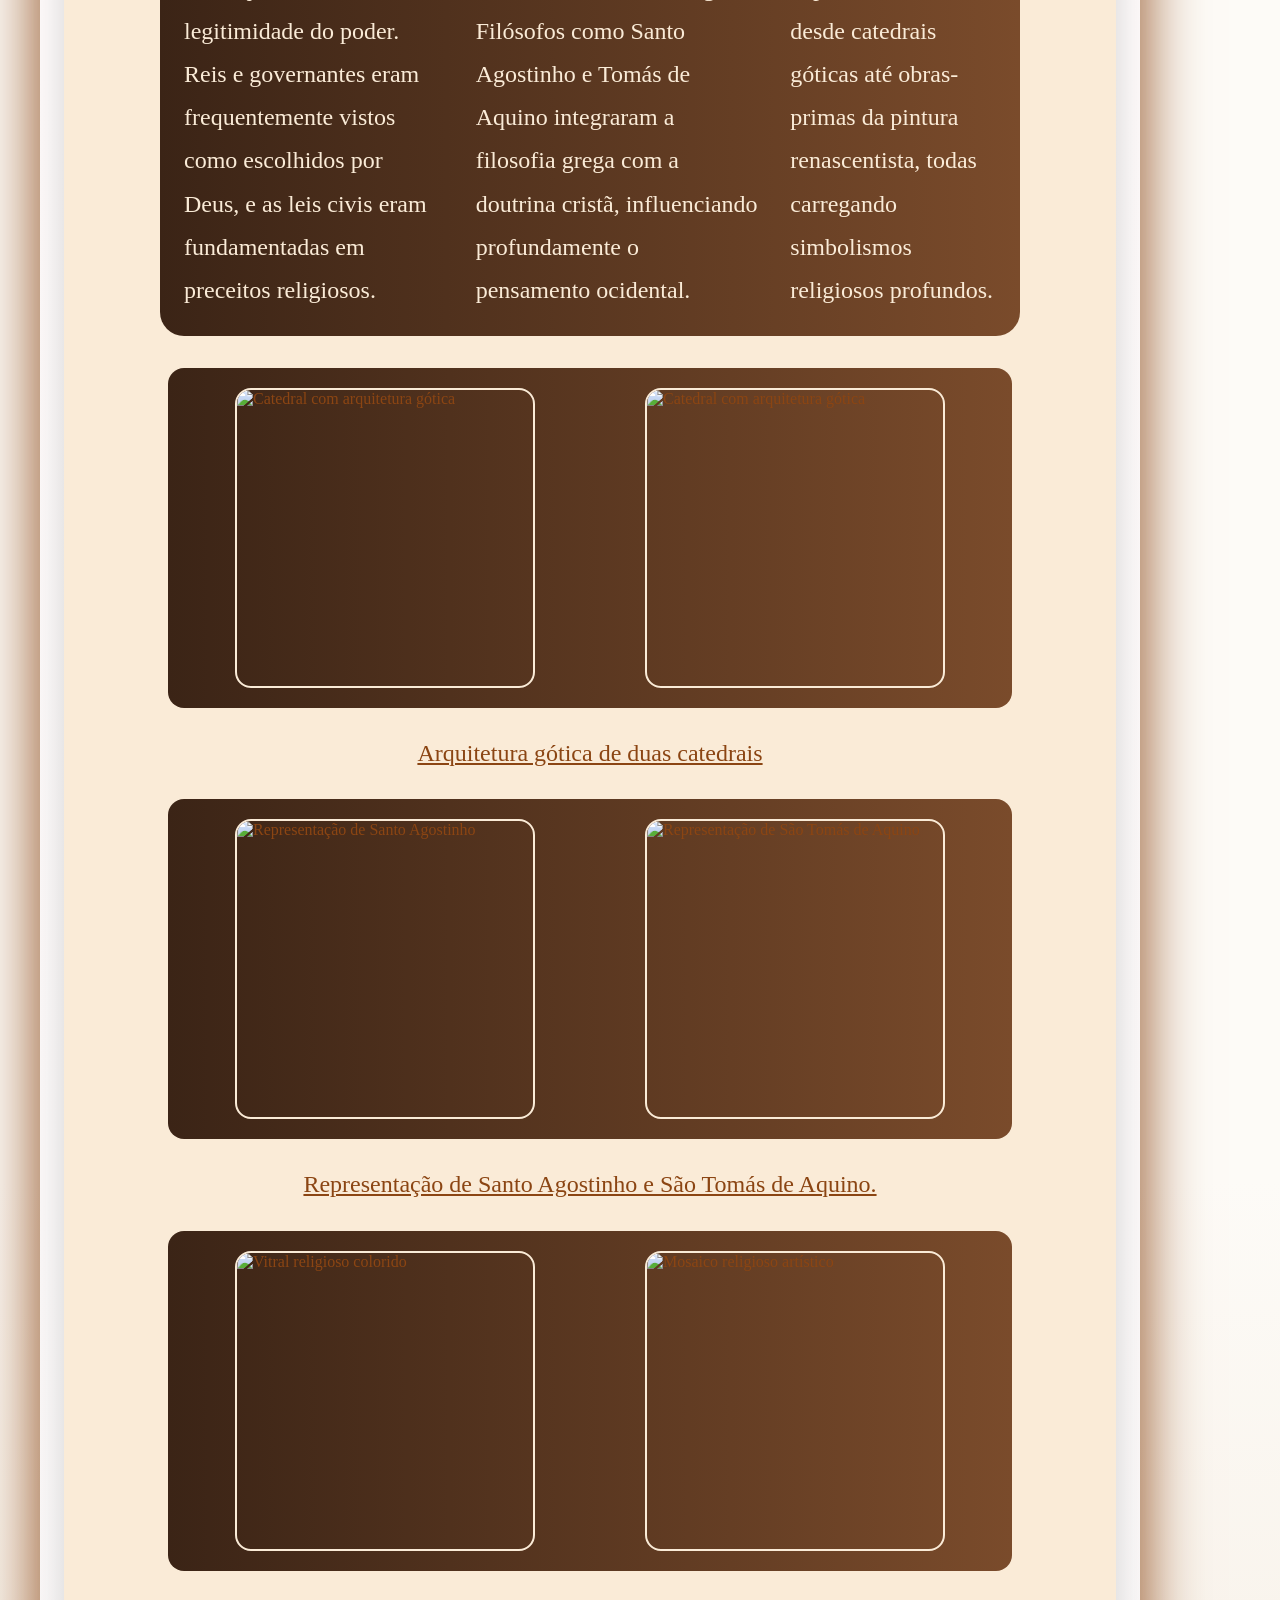
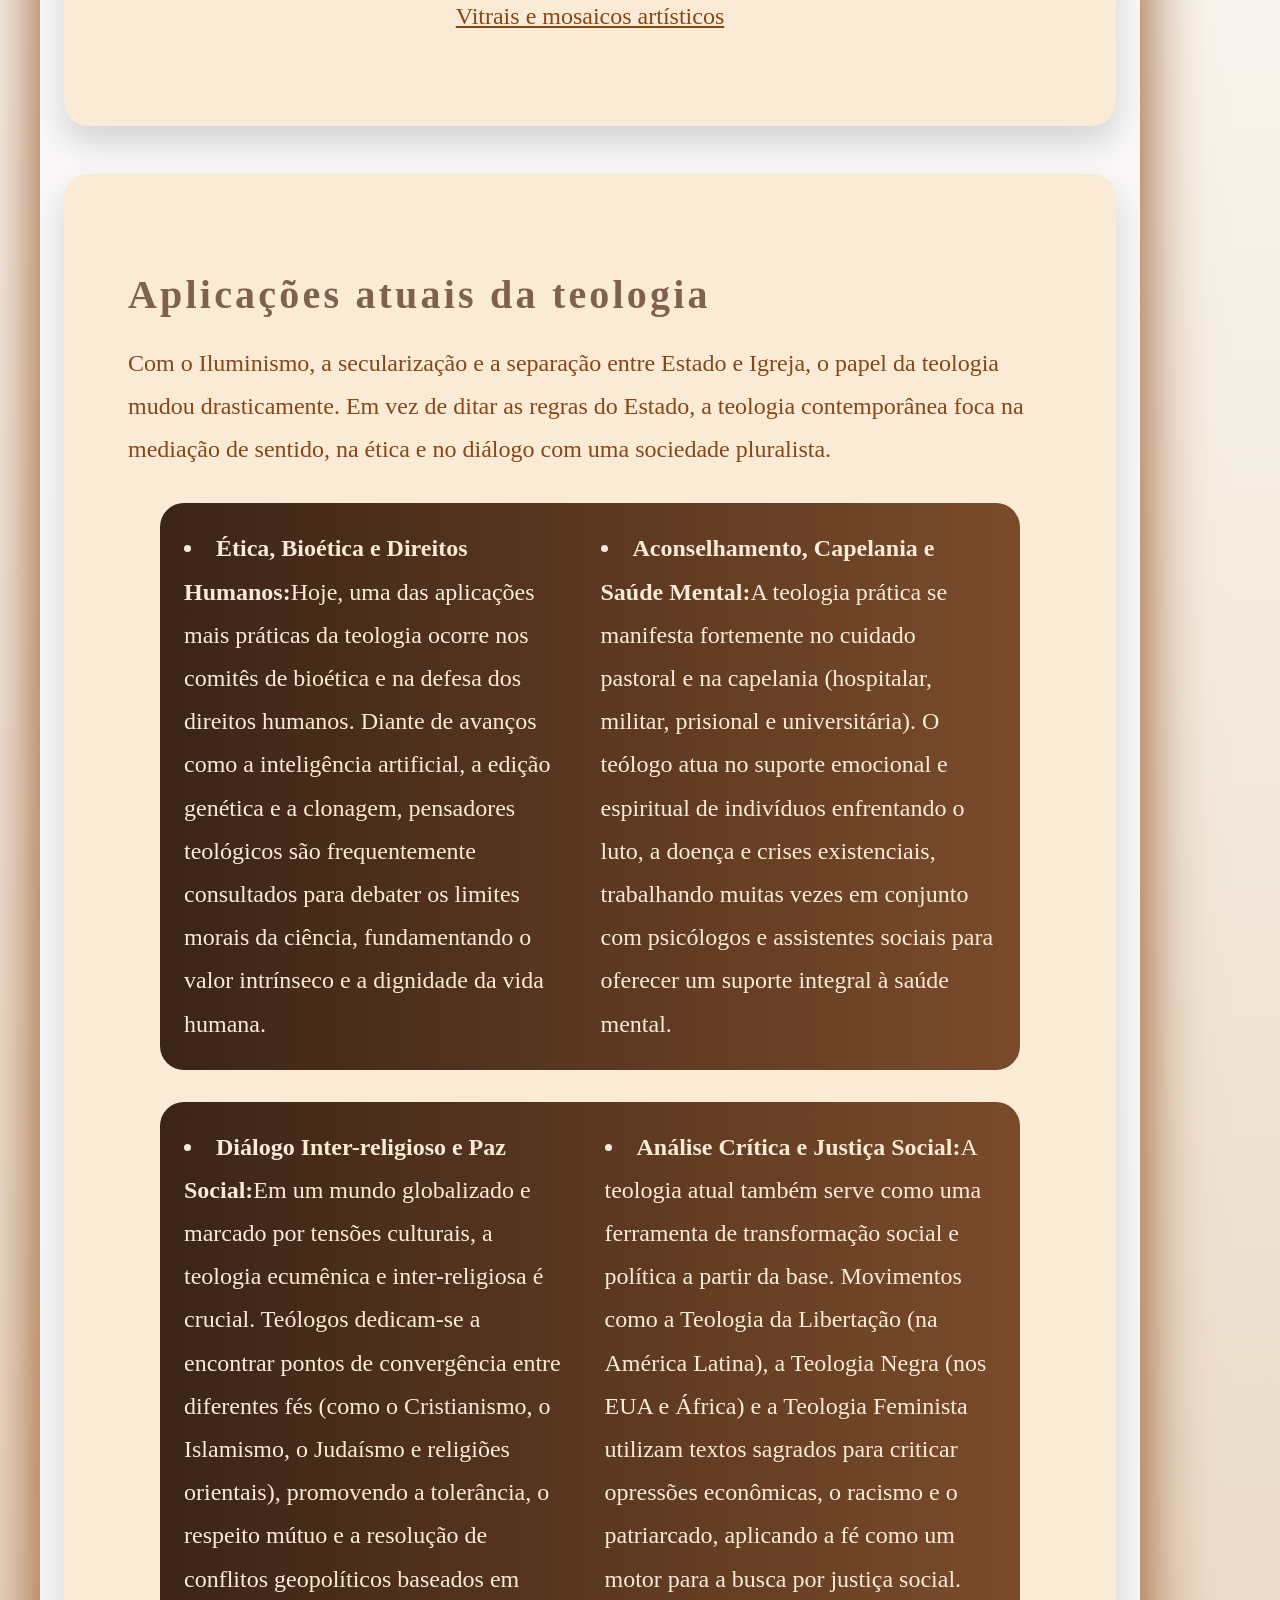
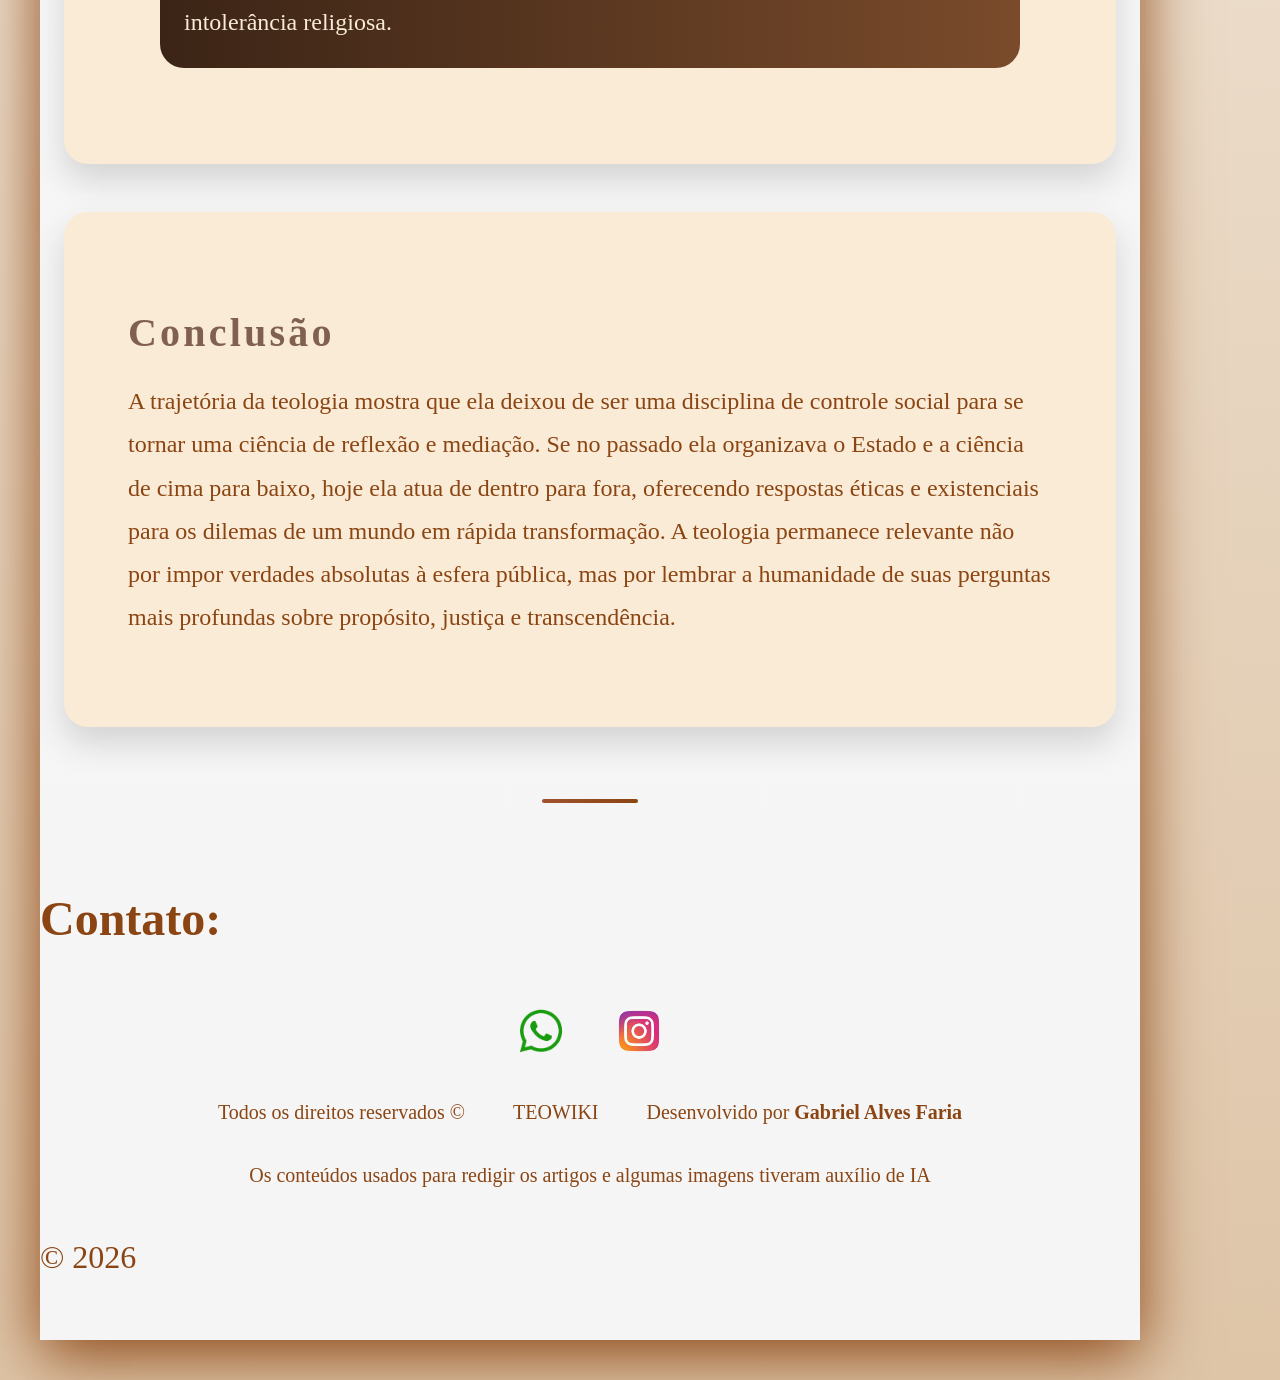
==== commit a2799a50: "Uso de API para salvar tema, e otimização dos contatos." ====
--- a/SRC/PAGES/Aplicações.html
+++ b/SRC/PAGES/Aplicações.html
@@ -152,17 +152,10 @@
     </section>
 
     <footer id="-CONTATO-">
-      <h2>Complemente seu conhecimento</h2>
-      <div class="Complementos">
-        <a href="https://brasilescola.uol.com.br/historiag/igreja-medieval.htm">->Igreja Medieval - Brasil Escola</a>
-        <a href="https://cese.org.br/blog/dialogo-inter-religioso-o-que-e-quem-participa-e-como-surgiu/">->Diálogo Inter-religioso - CESE</a>
-        <a href="https://www.todamateria.com.br/o-que-e-filosofia/">->Filosofia - Toda Matéria</a>
-      </div>
-      <h2>Contato</h2>
+      <h2>Contato:</h2>
       <div class="Contatos">
-        <p><strong>Email:</strong> telf.123@gmail.com</p>
-        <p><strong>Telefone:</strong> 19 928130191</p>
-        <p><strong>Instagram:</strong> @tejsl12</p>
+        <p><a href="https://wa.me/11111111" target="_blank"><img src="/SRC/ASSETS/Images/WhatsApp.png" id="whatFixo"></a></p>
+        <p><a href="https://instagram.com" target="_blank"><img src="/SRC/ASSETS/Images/Instagram.png" id="insta"></a></p>
       </div>
       <div class="Contatos">
         <p>
--- a/SRC/CSS/style.css
+++ b/SRC/CSS/style.css
@@ -45,7 +45,7 @@
 
 /*Estilização dos links da barra de navegação e dos demais links*/
 
-nav a:link,nav a:visited, aside a:link, aside a:visited, .Conteúdo a:link, .Conteúdo a:visited, .Complementos a:link, .Complementos a:visited {
+nav a:link,nav a:visited, aside a:link, aside a:visited, .Conteúdo a:link, .Conteúdo a:visited {
   color: #fff8ed;
   text-decoration:none;
   text-shadow: none;
@@ -53,6 +53,13 @@
   text-shadow: 1px 1px #D4AF37;
   padding: 0.35rem 0.55rem;
   border-radius: 0.35rem;
+}
+
+.Complementos a:link, .Complementos a:visited{
+  text-decoration: none;
+  letter-spacing: 0.2rem;
+  color: saddlebrown;
+  text-shadow: 1px 1px #D4AF37;
 }
 
 nav a:hover,
@@ -236,7 +243,7 @@
   text-decoration: underline;
 }
 
-/*Botão flutuante WhatsApp*/
+/*Botão flutuante WhatsApp, e botões fixos*/
 
 #compartilhar{
   position: fixed;
@@ -252,6 +259,16 @@
 
 #compartilhar img:hover{
   transform: scale(1.1);
+}
+
+#whatFixo{
+  height: 50px;
+  width: 50px;
+}
+
+#insta{
+  height: 50px;
+  width: 50px;
 }
 
 /*Seção que comporta os articles, que subdividem a página*/
@@ -337,10 +354,10 @@
   justify-content: center;
   align-items: center;
   background: antiquewhite;
-  border:0.5rem solid sienna;
+  border: 1px solid #dcb386;
   border-radius: 1.5rem;
   padding: 4rem;
-  box-shadow: 0 32px 64px saddlebrown;
+  box-shadow: 0 4px 16px rgba(74, 46, 27, 0.1);
   font-size: 2rem;
 }
 
@@ -361,11 +378,6 @@
   justify-content: center;
   gap: 3rem;
   font-size: 1.25rem;
-}
-
-#fale{
-  text-decoration: none;
-  color: saddlebrown;
 }
 
 /*Acessibilidade e responsividade ao focus (uso do tab)*/
@@ -380,7 +392,7 @@
 
 /*Responsividade em telas menores*/
 
-@media (max-width: 900px) {
+@media (max-width: 1200px) {
   body {
     padding: 7.5rem 1rem 1.5rem 1rem;
   }
@@ -391,6 +403,8 @@
   .Título {
     position: static;
     width: 100%;
+    flex-direction: column;
+    gap: 0.5rem;
   }
 
   .Título h1 {
@@ -447,7 +461,7 @@
   }
 }
 
-@media (max-width: 560px) {
+@media (max-width: 767px) {
   body {
     padding: 7.5rem 0.5rem 1rem 0.5rem;
   }
@@ -464,8 +478,18 @@
 
   nav a,
   aside a {
-    font-size: 0.78rem;
+    font-size: 0.5rem;
     letter-spacing: 0;
+  }
+
+  .Título{
+    flex-direction: column;
+    gap: 0.5rem;
+  }
+
+  #tema {
+    font-size: 0.8rem;
+    padding: 0.25rem 0.5rem;
   }
 
   section {
@@ -483,6 +507,12 @@
 
   figure {
     padding: 0.75rem;
+  }
+
+  img {
+    max-width: 150px;
+    width: 100%;
+    height: auto;
   }
 
   .Conteúdo a:link,
@@ -490,6 +520,12 @@
   .Complementos,
   .Artigos {
     font-size: 1.2rem;
+  }
+
+  footer{
+    font-size: 1rem;
+    justify-content: center;
+    align-items: center;
   }
 }
 
